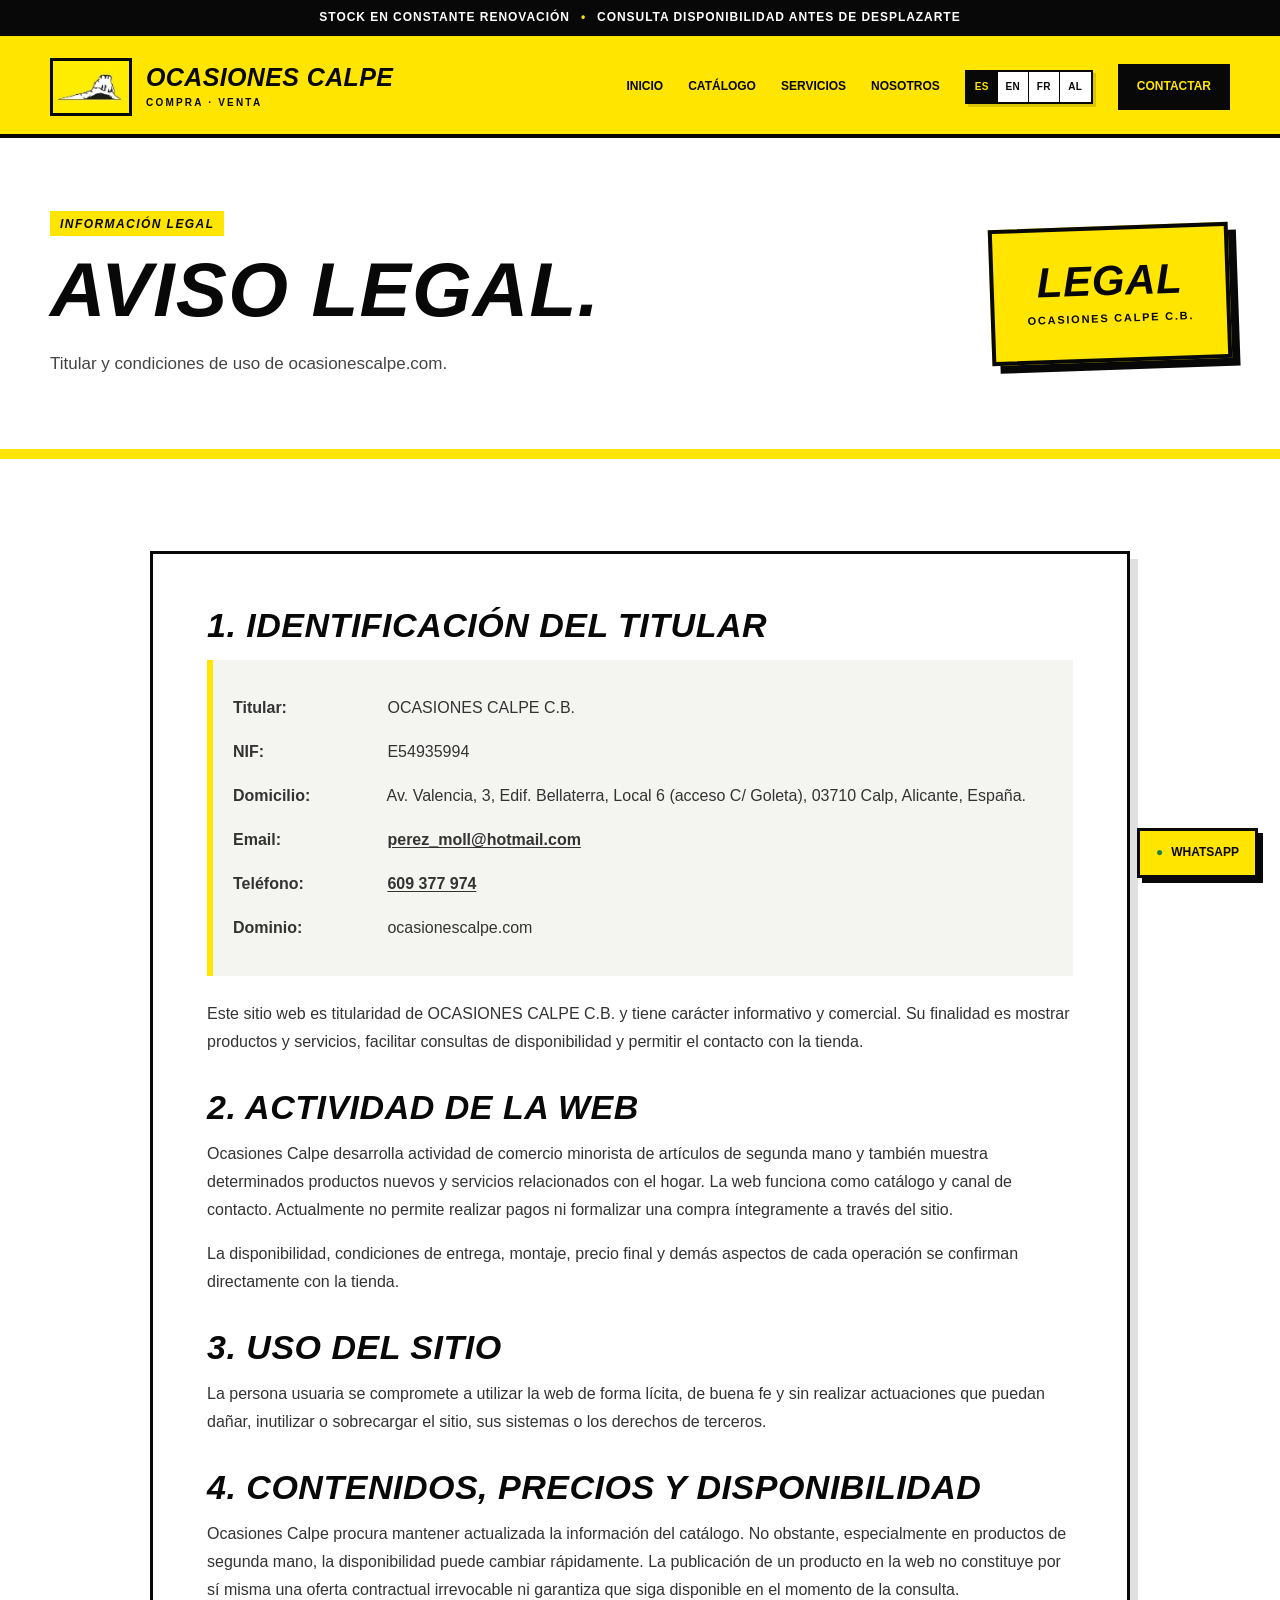
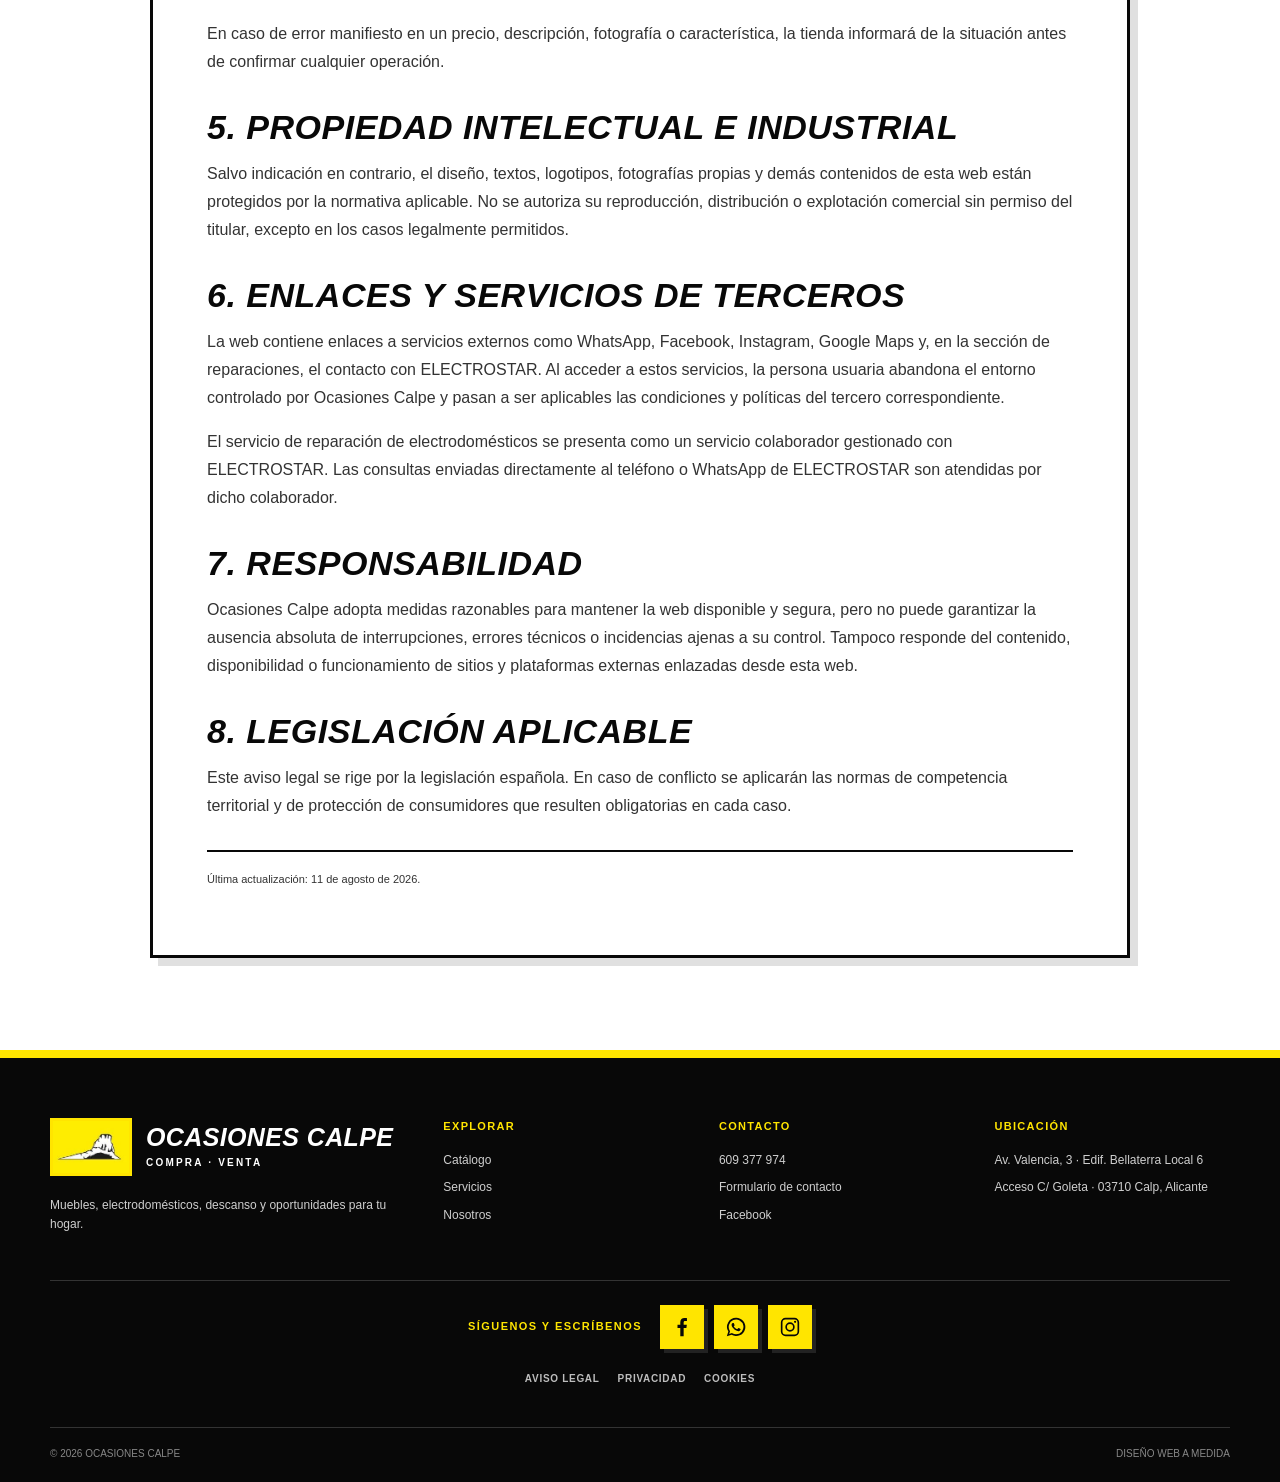
==== aviso-legal.html @ d171414e "Add files via upload" ====
<!DOCTYPE html>
<html lang="es">
<head>
<meta charset="utf-8"/>
<meta content="width=device-width, initial-scale=1.0" name="viewport"/>
<meta name="description" content="Titular y condiciones de uso de ocasionescalpe.com."/>
<meta content="#ffe500" name="theme-color"/>
<title>Aviso legal | Ocasiones Calpe</title>
<link href="styles.css" rel="stylesheet"/>
<link href="assets/favicon.svg" rel="icon" type="image/svg+xml"/>
</head>
<body data-page="aviso_legal" data-legal-page="aviso_legal">
<div class="announcement">
<div class="container announcement__inner">
<span>Stock en constante renovación</span>
<span class="announcement__dot">•</span>
<span>Consulta disponibilidad antes de desplazarte</span>
</div>
</div>
<header class="site-header">
<div class="container nav-wrap">
<a aria-label="Ir al inicio de Ocasiones Calpe" class="brand" href="index.html">
<img alt="Logo de Ocasiones Calpe" class="brand__logo" src="assets/logo-ocasiones-calpe.jpg"/>
<span class="brand__text"><strong>OCASIONES CALPE</strong><small>COMPRA · VENTA</small></span>
</a>
<button aria-controls="main-menu" aria-expanded="false" aria-label="Abrir menú" class="nav-toggle"><span></span><span></span><span></span></button>
<nav aria-label="Navegación principal" class="main-nav" id="main-menu"><a href="index.html">Inicio</a><a href="catalogo.html">Catálogo</a><a href="montaje.html">Servicios</a><a href="tienda.html">Nosotros</a><div aria-label="Idioma / Language" class="language-switcher" role="group">
<button aria-label="Español" aria-pressed="true" class="language-btn active" data-language="es" type="button">ES</button>
<button aria-label="English" aria-pressed="false" class="language-btn" data-language="en" type="button">EN</button>
<button aria-label="Français" aria-pressed="false" class="language-btn" data-language="fr" type="button">FR</button>
<button aria-label="Deutsch" aria-pressed="false" class="language-btn" data-language="de" type="button">AL</button>
</div><a class="nav-cta" href="contacto.html">Contactar</a></nav>
</div>
</header>

<main>
<section class="page-hero legal-hero">
<div class="container page-hero__grid">
<div><span class="eyebrow">Información legal</span><h1>Aviso legal.</h1><p>Titular y condiciones de uso de ocasionescalpe.com.</p></div>
<div class="page-hero__stamp"><strong>LEGAL</strong><span>OCASIONES CALPE C.B.</span></div>
</div>
</section>
<section class="section">
<div class="container legal-layout">
<article id="legal-content" class="legal-document"></article>
</div>
</section>
</main>
<footer class="site-footer">
<div class="container footer-grid">
<div>
<a class="brand brand--footer" href="index.html">
<img alt="Logo de Ocasiones Calpe" class="brand__logo" src="assets/logo-ocasiones-calpe.jpg"/>
<span class="brand__text"><strong>OCASIONES CALPE</strong><small>COMPRA · VENTA</small></span>
</a>
<p>Muebles, electrodomésticos, descanso y oportunidades para tu hogar.</p>
</div>
<div><strong>Explorar</strong><a href="catalogo.html">Catálogo</a><a href="montaje.html">Servicios</a><a href="tienda.html">Nosotros</a></div>
<div><strong>Contacto</strong><a href="tel:+34609377974">609 377 974</a><a href="contacto.html">Formulario de contacto</a><a href="https://www.facebook.com/ocasionescalpe/?locale=es_ES" rel="noopener noreferrer" target="_blank">Facebook</a></div>
<div><strong>Ubicación</strong><span>Av. Valencia, 3 · Edif. Bellaterra Local 6</span><span>Acceso C/ Goleta · 03710 Calp, Alicante</span></div>
</div>
<div aria-label="Redes sociales de Ocasiones Calpe" class="container footer-social">
<span class="footer-social__label">Síguenos y escríbenos</span>
<div class="footer-social__links">
<a aria-label="Ocasiones Calpe en Facebook" class="social-link" href="https://www.facebook.com/ocasionescalpe/?locale=es_ES" rel="noopener noreferrer" target="_blank" title="Facebook">
<svg aria-hidden="true" viewbox="0 0 24 24"><path d="M13.8 22v-9h3l.45-3.5H13.8V7.26c0-1.01.28-1.7 1.73-1.7H17.4V2.43c-.32-.04-1.43-.13-2.72-.13-2.69 0-4.53 1.64-4.53 4.65V9.5H7.1V13h3.05v9h3.65Z"></path></svg>
</a>
<a aria-label="Contactar con Ocasiones Calpe por WhatsApp" class="social-link" href="https://wa.me/34609377974?text=Hola%2C%20vengo%20desde%20la%20web%20de%20Ocasiones%20Calpe." rel="noopener noreferrer" target="_blank" title="WhatsApp">
<svg aria-hidden="true" viewbox="0 0 24 24"><path d="M12.04 2a9.84 9.84 0 0 0-8.4 14.96L2 22l5.19-1.62A9.9 9.9 0 1 0 12.04 2Zm0 17.99a8.06 8.06 0 0 1-4.11-1.13l-.3-.18-3.08.96.99-3-.2-.31a8.04 8.04 0 1 1 6.7 3.66Zm4.42-6.03c-.24-.12-1.43-.7-1.65-.78-.22-.08-.38-.12-.54.12-.16.24-.62.78-.76.94-.14.16-.28.18-.52.06-.24-.12-1.01-.37-1.93-1.19-.71-.64-1.19-1.42-1.33-1.66-.14-.24-.02-.37.1-.49.11-.11.24-.28.36-.42.12-.14.16-.24.24-.4.08-.16.04-.3-.02-.42-.06-.12-.54-1.3-.74-1.78-.19-.47-.39-.4-.54-.41h-.46c-.16 0-.42.06-.64.3-.22.24-.84.82-.84 2s.86 2.32.98 2.48c.12.16 1.7 2.59 4.12 3.63.58.25 1.03.4 1.38.51.58.18 1.1.16 1.52.1.46-.07 1.43-.59 1.63-1.15.2-.56.2-1.04.14-1.14-.06-.1-.22-.16-.46-.28Z"></path></svg>
</a>
<a aria-label="Ocasiones Calpe en Instagram" class="social-link" href="https://www.instagram.com/ocasionescalpe/" rel="noopener noreferrer" target="_blank" title="Instagram">
<svg aria-hidden="true" viewbox="0 0 24 24"><path d="M7.2 2h9.6A5.2 5.2 0 0 1 22 7.2v9.6a5.2 5.2 0 0 1-5.2 5.2H7.2A5.2 5.2 0 0 1 2 16.8V7.2A5.2 5.2 0 0 1 7.2 2Zm-.18 1.8A3.22 3.22 0 0 0 3.8 7.02v9.96a3.22 3.22 0 0 0 3.22 3.22h9.96a3.22 3.22 0 0 0 3.22-3.22V7.02a3.22 3.22 0 0 0-3.22-3.22H7.02Zm10.53 1.35a1.2 1.2 0 1 1 0 2.4 1.2 1.2 0 0 1 0-2.4ZM12 6.87A5.13 5.13 0 1 1 6.87 12 5.13 5.13 0 0 1 12 6.87Zm0 1.8A3.33 3.33 0 1 0 15.33 12 3.33 3.33 0 0 0 12 8.67Z"></path></svg>
</a>
</div>
</div>
<div class="container footer-legal" aria-label="Información legal">
<a href="aviso-legal.html">Aviso legal</a>
<a href="privacidad.html">Privacidad</a>
<a href="cookies.html">Cookies</a>
</div>
<div class="container footer-bottom"><span>© <span id="year"></span> Ocasiones Calpe</span><span>Diseño web a medida</span></div>
</footer>

<a aria-label="Contactar por WhatsApp" class="whatsapp-float js-whatsapp" data-message="Hola, he visto la web de Ocasiones Calpe y me gustaría hacer una consulta." href="#"><span>WhatsApp</span></a>
<script src="i18n.js"></script>
<script src="legal.js"></script>
<script src="products.js"></script>
<script src="script.js"></script>
</body>
</html>
---- styles.css ----
:root {
  --yellow: #ffe500;
  --black: #080808;
  --white: #ffffff;
  --offwhite: #f4f4f1;
  --gray: #5e5e5e;
  --line: #d1d1cc;
  --green: #237a45;
  --amber: #8c6500;
  --container: 1180px;
  --shadow: 8px 8px 0 rgba(0,0,0,.16);
}
* { box-sizing: border-box; }
html { scroll-behavior: smooth; }
body { margin: 0; background: var(--white); color: var(--black); font-family: Arial, Helvetica, sans-serif; line-height: 1.6; -webkit-font-smoothing: antialiased; }
img { max-width: 100%; display: block; }
a { color: inherit; text-decoration: none; }
button, input, select, textarea { font: inherit; }
button { cursor: pointer; }
.container { width: min(calc(100% - 40px), var(--container)); margin-inline: auto; }

.announcement { background: var(--black); color: var(--white); border-bottom: 4px solid var(--yellow); font-size: 12px; font-weight: 800; text-transform: uppercase; letter-spacing: .08em; }
.announcement__inner { min-height: 36px; display: flex; justify-content: center; align-items: center; gap: 11px; text-align: center; }
.announcement__dot { color: var(--yellow); }

.site-header { position: sticky; top: 0; z-index: 80; background: var(--yellow); border-bottom: 4px solid var(--black); }
.nav-wrap { min-height: 94px; display: flex; align-items: center; justify-content: space-between; }
.brand { display: inline-flex; align-items: center; gap: 14px; }
.brand__logo { width: 82px; height: 58px; object-fit: cover; object-position: center; border: 3px solid var(--black); background: var(--yellow); }
.brand__text { display: grid; line-height: 1; }
.brand__text strong, h1, h2, .page-hero__stamp strong { font-family: Impact, "Arial Black", "Arial Narrow", sans-serif; font-style: italic; text-transform: uppercase; letter-spacing: .015em; }
.brand__text strong { font-size: 25px; line-height: .95; }
.brand__text small { margin-top: 8px; font-size: 10px; letter-spacing: .22em; font-weight: 900; }
.main-nav { display: flex; align-items: center; gap: 25px; font-size: 12px; font-weight: 900; text-transform: uppercase; }
.main-nav a { position: relative; padding: 9px 0; }
.main-nav a:not(.nav-cta)::after { content: ""; position: absolute; left: 0; right: 100%; bottom: 4px; height: 3px; background: var(--black); transition: right .2s ease; }
.main-nav a:hover::after, .main-nav a.active::after { right: 0; }
.nav-cta { padding: 11px 17px !important; border: 2px solid var(--black); background: var(--black); color: var(--yellow); }
.nav-cta:hover, .nav-cta.active { background: var(--white); color: var(--black); }
.nav-toggle { display: none; width: 44px; height: 44px; padding: 9px; border: 0; background: transparent; }
.nav-toggle span { display: block; height: 3px; margin: 5px 0; background: var(--black); }

.hero { position: relative; overflow: hidden; padding: 76px 0 82px; border-bottom: 10px solid var(--yellow); }
.hero::before { content: ""; position: absolute; width: 42%; height: 100%; right: 0; top: 0; background: var(--yellow); }
.hero__grid { position: relative; display: grid; grid-template-columns: 1.03fr .97fr; gap: 58px; align-items: center; }
.eyebrow { display: inline-block; margin-bottom: 16px; padding: 7px 10px 6px; background: var(--yellow); color: var(--black); font-family: Impact, "Arial Black", sans-serif; font-style: italic; font-size: 12px; font-weight: 900; text-transform: uppercase; letter-spacing: .12em; line-height: 1; }
.eyebrow--light { background: var(--yellow); color: var(--black); }
h1 { margin: 0; font-size: clamp(48px, 5.8vw, 78px); line-height: .98; }
h2 { margin: 0; font-size: clamp(36px, 4vw, 55px); line-height: 1.02; }
.hero__content > p { max-width: 650px; margin: 26px 0 29px; font-size: 17px; color: #333; }
.hero__actions { display: flex; flex-wrap: wrap; gap: 13px; }
.btn { display: inline-flex; justify-content: center; align-items: center; min-height: 50px; padding: 0 22px; border: 2px solid transparent; border-radius: 0; font-size: 13px; font-weight: 900; text-transform: uppercase; letter-spacing: .04em; transition: transform .2s, box-shadow .2s, background .2s; }
.btn:hover { transform: translateY(-2px); }
.btn--primary { background: var(--yellow); color: var(--black); border-color: var(--black); box-shadow: 5px 5px 0 var(--black); }
.btn--primary:hover { background: var(--white); box-shadow: 2px 2px 0 var(--black); }
.btn--ghost { background: var(--white); color: var(--black); border-color: var(--black); }
.btn--dark { background: var(--black); color: var(--yellow); border-color: var(--black); }
.btn--light { background: var(--yellow); color: var(--black); border-color: var(--yellow); }
.btn--outline-light { background: transparent; color: var(--white); border-color: var(--white); }
.btn--full { width: 100%; }
.hero__trust { margin-top: 38px; display: grid; grid-template-columns: repeat(3,1fr); gap: 14px; }
.hero__trust div { padding-top: 14px; border-top: 3px solid var(--black); }
.hero__trust strong, .hero__trust span { display: block; }
.hero__trust strong { font-size: 12px; text-transform: uppercase; }
.hero__trust span { margin-top: 4px; color: var(--gray); font-size: 11px; line-height: 1.45; }
.hero__visual { position: relative; padding: 8px; border: 4px solid var(--black); background: var(--white); box-shadow: 10px 10px 0 var(--black); }
.hero__visual::before { content: ""; position: absolute; inset: -20px -20px 40% 35%; background: var(--yellow); z-index: -1; }
.hero__visual img { width: 100%; aspect-ratio: 1.35/1; object-fit: cover; }
.floating-card { position: absolute; display: flex; align-items: center; gap: 11px; min-width: 235px; padding: 13px 15px; border: 3px solid var(--black); background: var(--white); box-shadow: 5px 5px 0 var(--black); }
.floating-card--top { right: -26px; top: 52px; }
.floating-card--bottom { left: -32px; bottom: 45px; }
.floating-card__icon { width: 36px; height: 36px; display: grid; place-items: center; background: var(--yellow); font-weight: 900; }
.floating-card strong, .floating-card small { display: block; }
.floating-card strong { font-size: 12px; text-transform: uppercase; }
.floating-card small { color: var(--gray); font-size: 10px; }

.benefits { background: var(--black); color: var(--white); border-bottom: 7px solid var(--yellow); }
.benefits__grid { display: grid; grid-template-columns: repeat(3,1fr); }
.benefits article { display: grid; grid-template-columns: auto 1fr; gap: 18px; padding: 28px 35px; border-right: 1px solid #444; }
.benefits article:first-child { padding-left: 0; }
.benefits article:last-child { border-right: 0; }
.benefits article > span { color: var(--yellow); font-size: 12px; font-weight: 900; }
.benefits h3 { margin: 0; font-size: 15px; text-transform: uppercase; }
.benefits p { margin: 5px 0 0; color: #ddd; font-size: 12px; line-height: 1.5; }

.section { padding: 92px 0; }
.section--soft { background: var(--offwhite); }
.section--black { background: var(--black); color: var(--white); border-top: 8px solid var(--yellow); border-bottom: 8px solid var(--yellow); }
.section-heading { display: flex; align-items: end; justify-content: space-between; gap: 40px; margin-bottom: 40px; }
.section-heading p { max-width: 440px; margin: 0 0 4px; color: var(--gray); }
.section-heading--light h2 { color: var(--white); }
.text-link { font-size: 13px; font-weight: 900; text-transform: uppercase; border-bottom: 3px solid var(--yellow); }

.category-grid { display: grid; grid-template-columns: repeat(2,1fr); gap: 16px; }
.category-card { display: grid; grid-template-columns: 105px 1fr auto; align-items: center; gap: 20px; padding: 15px 24px 15px 15px; border: 3px solid var(--black); background: var(--white); box-shadow: 5px 5px 0 var(--yellow); transition: transform .2s, box-shadow .2s; }
.category-card:hover { transform: translateY(-4px); box-shadow: 9px 9px 0 var(--yellow); }
.category-card img { width: 105px; height: 85px; object-fit: cover; background: var(--yellow); }
.category-card span, .category-card small { display: block; }
.category-card span { font-size: 17px; font-weight: 900; text-transform: uppercase; }
.category-card small { margin-top: 4px; color: var(--gray); font-size: 12px; }
.category-card b { font-size: 24px; }

.catalog-toolbar { display: flex; justify-content: space-between; gap: 20px; margin-bottom: 28px; }
.search-box { min-width: 330px; display: flex; align-items: center; gap: 10px; height: 48px; padding: 0 15px; border: 2px solid var(--black); background: var(--white); }
.search-box span { font-size: 24px; line-height: 1; }
.search-box input { width: 100%; border: 0; outline: 0; background: transparent; }
.filter-row { display: flex; flex-wrap: wrap; justify-content: flex-end; gap: 8px; }
.filter-btn { height: 44px; padding: 0 15px; border: 2px solid var(--black); background: transparent; font-size: 12px; font-weight: 900; text-transform: uppercase; }
.filter-btn.active, .filter-btn:hover { background: var(--yellow); }
.catalog-grid { display: grid; grid-template-columns: repeat(3,1fr); gap: 22px; }
.product-card { overflow: hidden; display: flex; flex-direction: column; border: 2px solid var(--black); background: var(--white); box-shadow: 5px 5px 0 rgba(0,0,0,.16); transition: transform .2s, box-shadow .2s; }
.product-card:hover { transform: translateY(-4px); box-shadow: 8px 8px 0 var(--yellow); }
.product-card__image { position: relative; aspect-ratio: 1.25/1; overflow: hidden; background: #ecece8; border-bottom: 2px solid var(--black); }
.product-card__image img { width: 100%; height: 100%; object-fit: cover; }
.product-card__tag { position: absolute; left: 12px; top: 12px; padding: 5px 8px; border: 2px solid var(--black); background: var(--yellow); font-size: 10px; font-weight: 900; text-transform: uppercase; }
.product-card__body { flex: 1; display: flex; flex-direction: column; padding: 20px; }
.product-card__meta { display: flex; align-items: center; justify-content: space-between; gap: 8px; color: var(--gray); font-size: 10px; font-weight: 800; text-transform: uppercase; }
.product-card h3 { margin: 17px 0 8px; font-size: 19px; line-height: 1.15; text-transform: uppercase; }
.product-card__description { margin: 0; color: var(--gray); font-size: 13px; }
.product-card__footer { margin-top: auto; padding-top: 19px; display: flex; align-items: end; justify-content: space-between; gap: 12px; }
.product-card__price small, .product-card__price strong { display: block; }
.product-card__price small { color: var(--gray); font-size: 10px; text-transform: uppercase; }
.product-card__price strong { font-size: 18px; }
.product-card__button { display: inline-flex; align-items: center; min-height: 40px; padding: 0 14px; background: var(--black); color: var(--yellow); font-size: 11px; font-weight: 900; text-transform: uppercase; }
.status { display: inline-flex; align-items: center; min-height: 24px; padding: 0 7px; font-size: 9px; font-weight: 900; text-transform: uppercase; }
.status--included { background: var(--yellow); color: var(--black); }
.status--optional { background: #fff0b8; color: #6f4d00; }
.status--none { background: #e5e5e5; color: #444; }
.catalog-empty { padding: 45px; border: 3px dashed var(--black); text-align: center; }
.catalog-empty strong, .catalog-empty span { display: block; }
.catalog-note { margin-top: 35px; display: flex; align-items: center; justify-content: space-between; gap: 25px; padding: 24px; border: 3px solid var(--black); background: var(--yellow); }
.catalog-note strong, .catalog-note span { display: block; }
.catalog-note span { margin-top: 4px; font-size: 13px; }
.demo-note { margin: 18px 0 0; color: var(--gray); font-size: 11px; text-align: center; }

.split-feature__grid { display: grid; grid-template-columns: 1fr 1fr; gap: 72px; align-items: center; }
.split-feature__visual img { width: 100%; border: 4px solid var(--black); box-shadow: 9px 9px 0 var(--yellow); }
.split-feature__copy h2 { margin-bottom: 24px; }
.split-feature__copy p { margin: 0 0 27px; color: var(--gray); font-size: 16px; }
.store-teaser { display: grid; grid-template-columns: 1.15fr .85fr; gap: 70px; align-items: center; }
.store-teaser h2 { color: var(--white); }
.store-teaser p { max-width: 620px; color: #d4d4d4; }
.store-teaser__number { padding: 35px; border: 4px solid var(--yellow); text-align: center; }
.store-teaser__number strong, .store-teaser__number span { display: block; }
.store-teaser__number strong { color: var(--yellow); font-family: Impact, "Arial Black", sans-serif; font-size: clamp(64px,9vw,120px); line-height: .9; }
.store-teaser__number span { margin-top: 15px; font-size: 12px; letter-spacing: .2em; font-weight: 900; }

.page-hero { padding: 72px 0; background: var(--white); border-bottom: 10px solid var(--yellow); }
.page-hero--catalog { background: linear-gradient(90deg, var(--white) 0 72%, var(--yellow) 72%); }
.page-hero__grid { display: grid; grid-template-columns: 1fr auto; gap: 55px; align-items: center; }
.page-hero h1 { max-width: 850px; font-size: clamp(46px,6vw,78px); }
.page-hero p { max-width: 680px; margin: 23px 0 0; color: #444; font-size: 17px; }
.page-hero__stamp { min-width: 240px; padding: 30px 24px; border: 4px solid var(--black); background: var(--yellow); box-shadow: 8px 8px 0 var(--black); text-align: center; transform: rotate(-2deg); }
.page-hero__stamp strong, .page-hero__stamp span { display: block; }
.page-hero__stamp strong { font-size: 42px; line-height: 1; }
.page-hero__stamp span { margin-top: 8px; font-size: 11px; font-weight: 900; letter-spacing: .16em; }

.service-options { display: grid; grid-template-columns: repeat(3,1fr); gap: 20px; }
.service-option { padding: 30px; border: 3px solid var(--black); background: var(--white); box-shadow: 6px 6px 0 var(--yellow); }
.service-option h3 { margin: 20px 0 8px; text-transform: uppercase; }
.service-option p { margin: 0; color: var(--gray); font-size: 13px; }
.steps-grid { display: grid; grid-template-columns: repeat(3,1fr); gap: 20px; }
.step-card { padding: 28px; border-top: 6px solid var(--yellow); background: var(--black); color: var(--white); }
.step-card > span { color: var(--yellow); font-weight: 900; }
.step-card h3 { margin: 18px 0 8px; text-transform: uppercase; }
.step-card p { margin: 0; color: #d4d4d4; font-size: 13px; }
.cta-band { padding: 28px 0; background: var(--yellow); border-top: 4px solid var(--black); border-bottom: 4px solid var(--black); }
.cta-band .container { display: flex; align-items: center; justify-content: space-between; gap: 30px; }
.cta-band strong, .cta-band span { display: block; }
.cta-band strong { font-size: 20px; text-transform: uppercase; }

.store-story__grid { display: grid; grid-template-columns: 1.05fr .95fr; gap: 65px; align-items: center; }
.store-story__image { padding: 8px; border: 4px solid var(--black); box-shadow: 10px 10px 0 var(--yellow); }
.store-story__copy p { color: var(--gray); }
.values-grid { display: grid; grid-template-columns: repeat(4,1fr); gap: 16px; }
.value-card { padding: 25px; border: 2px solid #444; }
.value-card > span { color: var(--yellow); font-weight: 900; }
.value-card h3 { margin: 18px 0 8px; text-transform: uppercase; }
.value-card p { margin: 0; color: #ccc; font-size: 13px; }
.visit-grid { display: grid; grid-template-columns: 1fr .8fr; gap: 60px; align-items: center; }
.visit-grid p { color: var(--gray); }
.visit-card { padding: 32px; border: 4px solid var(--black); background: var(--yellow); box-shadow: 8px 8px 0 var(--black); }
.visit-card span, .visit-card strong { display: block; }
.visit-card span { font-size: 10px; font-weight: 900; text-transform: uppercase; letter-spacing: .12em; }
.visit-card strong { margin-top: 4px; font-size: 22px; }
.visit-card hr { margin: 24px 0; border: 0; border-top: 3px solid var(--black); }

.contact__grid { display: grid; grid-template-columns: .88fr 1.12fr; gap: 70px; align-items: start; }
.contact__info > p { color: var(--gray); }
.contact-cards { display: grid; gap: 10px; margin-top: 28px; }
.contact-cards a { padding: 18px; border: 2px solid var(--black); background: var(--white); transition: background .2s; }
.contact-cards a:hover { background: var(--yellow); }
.contact-cards span, .contact-cards strong { display: block; }
.contact-cards span { color: var(--gray); font-size: 10px; font-weight: 900; text-transform: uppercase; }
.contact-cards strong { margin-top: 4px; font-size: 15px; }
.contact-tip { margin-top: 18px; padding: 18px; border-left: 6px solid var(--yellow); background: var(--offwhite); }
.contact-tip p { margin: 5px 0 0; color: var(--gray); font-size: 12px; }
.contact-form { padding: 30px; border: 2px solid var(--black); background: var(--white); box-shadow: 8px 8px 0 var(--yellow); }
.form-row { display: grid; grid-template-columns: 1fr 1fr; gap: 14px; }
.contact-form label { display: grid; gap: 7px; margin-bottom: 14px; font-size: 11px; font-weight: 900; text-transform: uppercase; }
.contact-form input, .contact-form select, .contact-form textarea { width: 100%; padding: 13px; border: 2px solid var(--black); background: var(--white); outline: none; font-size: 14px; text-transform: none; }
.contact-form input:focus, .contact-form select:focus, .contact-form textarea:focus { box-shadow: 4px 4px 0 var(--yellow); }
.consent { display: flex !important; grid-template-columns: auto 1fr; align-items: flex-start; gap: 9px !important; text-transform: none !important; font-weight: 400 !important; }
.consent input { width: auto; margin-top: 3px; }
.form-help { display: block; margin-top: 13px; color: var(--gray); font-size: 10px; text-align: center; }

.breadcrumbs { display: flex; flex-wrap: wrap; gap: 8px; margin-bottom: 30px; color: var(--gray); font-size: 12px; font-weight: 800; text-transform: uppercase; }
.breadcrumbs a:hover { color: var(--black); }
.product-page-section { padding-top: 48px; }
.product-detail { display: grid; grid-template-columns: 1.05fr .95fr; gap: 60px; align-items: start; }
.product-detail__image { border: 4px solid var(--black); background: var(--offwhite); box-shadow: 10px 10px 0 var(--yellow); }
.product-detail__image img { width: 100%; aspect-ratio: 1.15/1; object-fit: cover; }
.product-detail__content h1 { font-size: clamp(42px,5vw,68px); }
.product-detail__content > p { color: var(--gray); font-size: 16px; }
.product-detail__meta { display: flex; flex-wrap: wrap; gap: 8px; margin: 20px 0; }
.product-detail__details { margin: 25px 0; border-top: 3px solid var(--black); }
.product-detail__details div { display: flex; justify-content: space-between; gap: 15px; padding: 12px 0; border-bottom: 1px solid var(--line); }
.product-detail__details span { color: var(--gray); font-size: 12px; }
.product-detail__details strong { font-size: 12px; text-align: right; }
.product-detail__price { margin-bottom: 20px; font-size: 34px; font-weight: 900; }
.product-not-found { padding: 50px; border: 4px solid var(--black); text-align: center; }
.product-not-found h1 { font-size: 44px; }

.site-footer { padding: 60px 0 20px; background: var(--black); color: var(--white); border-top: 8px solid var(--yellow); }
.footer-grid { display: grid; grid-template-columns: 1.5fr 1fr 1fr 1fr; gap: 40px; }
.brand--footer .brand__logo { border-color: var(--yellow); }
.brand--footer .brand__text strong, .brand--footer .brand__text small { color: var(--white); }
.footer-grid > div { display: flex; flex-direction: column; gap: 8px; }
.footer-grid > div > strong { margin-bottom: 8px; color: var(--yellow); font-size: 11px; text-transform: uppercase; letter-spacing: .12em; }
.footer-grid p, .footer-grid a, .footer-grid span { color: #cfcfcf; font-size: 12px; }
.footer-grid a:hover { color: var(--yellow); }

.footer-social { margin-top: 34px; padding-top: 24px; display: flex; align-items: center; justify-content: center; gap: 18px; border-top: 1px solid #333; }
.footer-social__label { color: var(--yellow); font-size: 11px; font-weight: 800; text-transform: uppercase; letter-spacing: .13em; }
.footer-social__links { display: flex; align-items: center; gap: 10px; }
.social-link { width: 44px; height: 44px; display: inline-flex; align-items: center; justify-content: center; background: var(--yellow); color: var(--black); border: 2px solid var(--yellow); box-shadow: 4px 4px 0 #222; transition: transform .18s ease, background .18s ease, color .18s ease, box-shadow .18s ease; }
.social-link svg { width: 22px; height: 22px; fill: currentColor; }
.social-link:hover, .social-link:focus-visible { background: var(--white); color: var(--black); transform: translate(-2px,-2px); box-shadow: 6px 6px 0 var(--yellow); outline: none; }
.social-link:active { transform: translate(1px,1px); box-shadow: 2px 2px 0 #222; }
.footer-bottom { margin-top: 40px; padding-top: 18px; display: flex; justify-content: space-between; border-top: 1px solid #333; color: #888; font-size: 10px; text-transform: uppercase; }
.whatsapp-float { position: fixed; right: 22px; bottom: 22px; z-index: 90; min-height: 50px; display: flex; align-items: center; padding: 0 16px; border: 3px solid var(--black); background: var(--yellow); color: var(--black); box-shadow: 5px 5px 0 var(--black); font-size: 12px; font-weight: 900; text-transform: uppercase; }
.whatsapp-float::before { content: "●"; margin-right: 8px; color: #18844c; }

.reveal { opacity: 0; transform: translateY(20px); transition: opacity .55s ease, transform .55s ease; }
.reveal--delay { transition-delay: .12s; }
.reveal.is-visible { opacity: 1; transform: none; }

@media (max-width: 1020px) {
  .main-nav { gap: 15px; }
  .hero__grid, .split-feature__grid, .store-story__grid, .product-detail { gap: 38px; }
  .catalog-grid { grid-template-columns: repeat(2,1fr); }
  .values-grid { grid-template-columns: repeat(2,1fr); }
  .footer-grid { grid-template-columns: 1.4fr 1fr 1fr; }
  .footer-grid > div:last-child { grid-column: 2/4; }
}
@media (max-width: 850px) {
  .announcement__inner { padding: 7px 0; flex-wrap: wrap; }
  .announcement__dot { display: none; }
  .nav-wrap { min-height: 82px; }
  .brand__logo { width: 66px; height: 48px; }
  .brand__text strong { font-size: 19px; }
  .nav-toggle { display: block; }
  .main-nav { position: absolute; left: 0; right: 0; top: 100%; display: none; align-items: stretch; flex-direction: column; gap: 0; padding: 12px 20px 20px; background: var(--yellow); border-bottom: 4px solid var(--black); }
  .main-nav.is-open { display: flex; }
  .main-nav a { padding: 13px 0; }
  .nav-cta { text-align: center; }
  .hero::before { width: 100%; height: 35%; top: auto; bottom: 0; }
  .hero__grid, .split-feature__grid, .store-story__grid, .store-teaser, .contact__grid, .visit-grid, .product-detail { grid-template-columns: 1fr; }
  .hero__visual { max-width: 680px; }
  .floating-card { position: static; margin-top: 10px; min-width: 0; }
  .benefits__grid { grid-template-columns: 1fr; }
  .benefits article { border-right: 0; border-bottom: 1px solid #444; padding-left: 0; }
  .benefits article:last-child { border-bottom: 0; }
  .category-grid { grid-template-columns: 1fr; }
  .section-heading { align-items: flex-start; flex-direction: column; gap: 15px; }
  .catalog-toolbar { align-items: stretch; flex-direction: column; }
  .search-box { min-width: 0; }
  .filter-row { justify-content: flex-start; }
  .page-hero--catalog { background: var(--white); }
  .page-hero__grid { grid-template-columns: 1fr; }
  .page-hero__stamp { width: min(100%,330px); }
  .service-options, .steps-grid { grid-template-columns: 1fr; }
  .cta-band .container { align-items: flex-start; flex-direction: column; }
  .footer-grid { grid-template-columns: 1fr 1fr; }
  .footer-grid > div:last-child { grid-column: auto; }
}
@media (max-width: 580px) {
  .container { width: min(calc(100% - 28px), var(--container)); }
  .section { padding: 68px 0; }
  .hero { padding: 58px 0 66px; }
  h1 { font-size: 45px; }
  h2 { font-size: 36px; }
  .hero__content > p, .page-hero p { font-size: 15px; }
  .hero__trust { grid-template-columns: 1fr; }
  .hero__trust div { display: grid; grid-template-columns: 105px 1fr; gap: 10px; }
  .category-card { grid-template-columns: 78px 1fr auto; gap: 13px; padding-right: 13px; }
  .category-card img { width: 78px; height: 70px; }
  .catalog-grid { grid-template-columns: 1fr; }
  .catalog-note { align-items: stretch; flex-direction: column; }
  .values-grid { grid-template-columns: 1fr; }
  .form-row { grid-template-columns: 1fr; gap: 0; }
  .contact-form { padding: 22px 17px; }
  .footer-grid { grid-template-columns: 1fr; }
  .footer-bottom { flex-direction: column; gap: 5px; }
  .whatsapp-float { width: 52px; padding: 0; justify-content: center; }
  .whatsapp-float span { display: none; }
  .whatsapp-float::before { margin: 0; }
  .product-detail__content h1 { font-size: 43px; }
}
@media (prefers-reduced-motion: reduce) {
  html { scroll-behavior: auto; }
  *, *::before, *::after { animation-duration: .01ms !important; transition-duration: .01ms !important; }
  .reveal { opacity: 1; transform: none; }
}

/* Catálogo: productos nuevos + segunda mano */
.catalog-type-switch { display: grid; grid-template-columns: repeat(3,1fr); gap: 12px; margin-bottom: 22px; }
.type-filter-btn { min-height: 78px; padding: 14px 16px; border: 3px solid var(--black); background: var(--white); color: var(--black); text-align: left; box-shadow: 4px 4px 0 rgba(0,0,0,.12); transition: transform .2s, box-shadow .2s, background .2s; }
.type-filter-btn:hover { transform: translateY(-2px); box-shadow: 6px 6px 0 var(--black); }
.type-filter-btn.active { background: var(--yellow); box-shadow: 6px 6px 0 var(--black); }
.type-filter-btn strong, .type-filter-btn span { display: block; }
.type-filter-btn strong { font-family: Impact, "Arial Black", "Arial Narrow", sans-serif; font-style: italic; font-size: 17px; line-height: 1.05; text-transform: uppercase; letter-spacing: .02em; }
.type-filter-btn span { margin-top: 6px; color: var(--gray); font-size: 10px; font-weight: 800; text-transform: uppercase; letter-spacing: .05em; }
.type-filter-btn.active span { color: #272727; }

.catalog-legend { display: flex; flex-wrap: wrap; gap: 10px 25px; margin: -8px 0 28px; padding: 13px 15px; border-left: 5px solid var(--black); background: var(--white); color: var(--gray); font-size: 11px; }
.catalog-legend span { display: inline-flex; align-items: center; gap: 6px; }
.catalog-legend strong { color: var(--black); text-transform: uppercase; }
.legend-mark { width: 10px; height: 10px; display: inline-block; border: 2px solid var(--black); }
.legend-mark--new { background: var(--yellow); }
.legend-mark--used { background: var(--black); }

.product-card__badges { position: absolute; inset: 12px 12px auto 12px; z-index: 2; display: flex; align-items: flex-start; justify-content: space-between; gap: 8px; pointer-events: none; }
.product-card__badges .product-card__tag { position: static; }
.product-type { display: inline-flex; align-items: center; min-height: 26px; padding: 0 8px; border: 2px solid var(--black); font-size: 9px; font-weight: 900; line-height: 1; text-transform: uppercase; letter-spacing: .03em; }
.product-type--new { background: var(--yellow); color: var(--black); }
.product-type--used { background: var(--black); color: var(--white); }

.product-card__availability { margin-top: 17px; padding: 11px 12px; border: 2px solid var(--black); }
.product-card__availability strong, .product-card__availability span { display: block; }
.product-card__availability strong { font-size: 11px; text-transform: uppercase; }
.product-card__availability span { margin-top: 2px; font-size: 10px; }
.availability--stock { background: #f7f7f3; border-left: 7px solid var(--green); }
.availability--low { background: #fff7d6; border-left: 7px solid var(--yellow); }
.availability--order { background: #eeeeea; border-left: 7px solid var(--black); }
.availability--used { background: var(--black); color: var(--white); border-color: var(--black); border-left: 7px solid var(--yellow); }
.availability--used span { color: #d8d8d8; }

.product-detail__image { position: relative; }
.product-detail__type { position: absolute; left: 18px; bottom: 18px; min-height: 32px; padding: 0 11px; box-shadow: 4px 4px 0 rgba(0,0,0,.22); }
.product-detail__labels { display: flex; flex-wrap: wrap; align-items: center; gap: 10px; }
.product-detail__labels .eyebrow { margin-bottom: 0; }
.product-reference { display: inline-block; padding: 5px 8px; border-bottom: 3px solid var(--black); color: var(--gray); font-size: 10px; font-weight: 900; text-transform: uppercase; letter-spacing: .08em; }
.product-detail__labels + h1 { margin-top: 15px; }

.product-availability-panel { display: grid; grid-template-columns: 74px 1fr; gap: 16px; align-items: center; margin: 25px 0; padding: 18px; border: 3px solid var(--black); }
.product-availability-panel__count { width: 74px; height: 74px; display: grid; place-items: center; border: 3px solid var(--black); background: var(--white); }
.stock-number, .stock-unique { font-family: Impact, "Arial Black", sans-serif; font-style: italic; font-size: 34px; line-height: 1; }
.stock-unique::after { content: "×"; margin-left: 2px; font-size: 16px; }
.product-availability-panel small, .product-availability-panel strong, .product-availability-panel span { display: block; }
.product-availability-panel small { margin-bottom: 3px; font-size: 9px; font-weight: 900; text-transform: uppercase; letter-spacing: .12em; }
.product-availability-panel strong { font-family: Impact, "Arial Black", "Arial Narrow", sans-serif; font-style: italic; font-size: 21px; line-height: 1.05; text-transform: uppercase; }
.product-availability-panel span { margin-top: 6px; font-size: 11px; line-height: 1.45; }
.product-availability-panel.availability--stock { background: #f7f7f3; }
.product-availability-panel.availability--low { background: var(--yellow); }
.product-availability-panel.availability--order { background: #ecece8; }
.product-availability-panel.availability--used { background: var(--black); color: var(--white); border-color: var(--black); border-left: 7px solid var(--yellow); }
.product-availability-panel.availability--used .product-availability-panel__count { background: var(--yellow); color: var(--black); }
.product-detail__notice { margin: -4px 0 22px; padding: 10px 12px; border-left: 5px solid var(--yellow); background: var(--offwhite); color: var(--gray); font-size: 10px; }

@media (max-width: 850px) {
  .catalog-type-switch { grid-template-columns: 1fr; }
  .type-filter-btn { min-height: 66px; }
  .catalog-legend { margin-top: 0; }
}

@media (max-width: 580px) {
  .product-card__badges { inset: 9px 9px auto 9px; }
  .product-type { font-size: 8px; }
  .product-availability-panel { grid-template-columns: 58px 1fr; gap: 12px; padding: 14px; }
  .product-availability-panel__count { width: 58px; height: 58px; }
  .stock-number, .stock-unique { font-size: 28px; }
}

@media (max-width: 560px) {
  .footer-social { flex-direction: column; gap: 12px; text-align: center; }
  .social-link { width: 42px; height: 42px; }
}

/* Selector de idioma */
.language-switcher { display: inline-flex; align-items: center; gap: 0; border: 2px solid var(--black); background: var(--white); box-shadow: 3px 3px 0 rgba(0,0,0,.14); }
.language-btn { min-width: 31px; height: 30px; padding: 0 7px; border: 0; border-right: 1px solid var(--black); background: var(--white); color: var(--black); font-size: 10px; font-weight: 900; line-height: 1; letter-spacing: .04em; transition: background .16s ease, color .16s ease; }
.language-btn:last-child { border-right: 0; }
.language-btn:hover, .language-btn:focus-visible { background: var(--yellow); outline: none; }
.language-btn.active { background: var(--black); color: var(--yellow); }

@media (max-width: 1020px) {
  .language-btn { min-width: 28px; padding-inline: 5px; }
}
@media (max-width: 850px) {
  .main-nav .language-switcher { align-self: flex-start; margin: 10px 0 12px; }
  .language-btn { min-width: 38px; height: 34px; }
}

/* Galería de fotografías en la ficha de producto */
.product-detail__gallery {
  min-width: 0;
}

.product-gallery__count {
  position: absolute;
  right: 16px;
  top: 16px;
  min-height: 30px;
  display: inline-flex;
  align-items: center;
  padding: 0 10px;
  border: 2px solid var(--black);
  background: var(--yellow);
  color: var(--black);
  box-shadow: 3px 3px 0 rgba(0,0,0,.24);
  font-size: 10px;
  font-weight: 900;
  letter-spacing: .06em;
}

.product-gallery__thumbs {
  display: grid;
  grid-template-columns: repeat(auto-fill, minmax(82px, 1fr));
  gap: 10px;
  margin-top: 16px;
}

.product-gallery__thumb {
  min-width: 0;
  padding: 4px;
  border: 3px solid var(--black);
  background: var(--white);
  box-shadow: 3px 3px 0 rgba(0,0,0,.12);
  transition: transform .15s ease, background-color .15s ease;
}

.product-gallery__thumb:hover {
  transform: translateY(-2px);
}

.product-gallery__thumb.active {
  background: var(--yellow);
  box-shadow: 4px 4px 0 var(--black);
}

.product-gallery__thumb img {
  width: 100%;
  aspect-ratio: 1.2 / 1;
  display: block;
  object-fit: cover;
}

@media (max-width: 620px) {
  .product-gallery__thumbs {
    display: flex;
    gap: 9px;
    overflow-x: auto;
    padding: 2px 3px 7px;
    scrollbar-width: thin;
  }

  .product-gallery__thumb {
    flex: 0 0 84px;
  }

  .product-gallery__count {
    right: 12px;
    top: 12px;
  }
}

/* Servicios: montaje + reparaciones */
.home-services-visual {
  min-height: 360px;
  padding: 34px;
  display: flex;
  flex-direction: column;
  justify-content: flex-end;
  gap: 10px;
  border: 4px solid var(--black);
  background:
    linear-gradient(145deg, transparent 0 49%, rgba(0,0,0,.08) 49% 51%, transparent 51%),
    var(--yellow);
  box-shadow: var(--shadow);
  overflow: hidden;
}
.home-services-visual span {
  width: fit-content;
  padding: 7px 11px;
  border: 2px solid var(--black);
  background: var(--white);
  font-size: 11px;
  font-weight: 900;
  letter-spacing: .1em;
  text-transform: uppercase;
}
.home-services-visual strong {
  margin-top: 8px;
  font-family: Impact, "Arial Black", "Arial Narrow", sans-serif;
  font-style: italic;
  font-size: clamp(54px, 8vw, 92px);
  line-height: .82;
  text-transform: uppercase;
  letter-spacing: .01em;
}

.services-page-hero .page-hero__stamp {
  background: var(--white);
}

.services-minimal {
  background: var(--offwhite);
}
.services-minimal__grid {
  display: grid;
  grid-template-columns: 1fr 1fr;
  gap: 22px;
  align-items: stretch;
}
.minimal-service-card {
  min-width: 0;
  padding: clamp(26px, 4vw, 46px);
  border: 3px solid var(--black);
  background: var(--white);
  box-shadow: 7px 7px 0 rgba(0,0,0,.12);
}
.minimal-service-card--repair {
  background: var(--yellow);
}
.minimal-service-card__head h2 {
  margin: 9px 0 13px;
  font-size: clamp(32px, 4vw, 50px);
  line-height: .92;
}
.minimal-service-card__head p {
  max-width: 640px;
  margin: 0 0 24px;
  color: var(--gray);
}
.minimal-service-card--repair .minimal-service-card__head p {
  color: var(--black);
}

.service-mini-list {
  display: grid;
  margin: 25px 0 28px;
  border-top: 2px solid var(--black);
}
.service-mini-list > div {
  min-height: 60px;
  display: grid;
  grid-template-columns: 125px 1fr;
  align-items: center;
  gap: 14px;
  border-bottom: 2px solid var(--black);
}
.service-mini-list p {
  margin: 0;
  font-size: 13px;
  font-weight: 700;
}

.electrostar-mark {
  margin: 20px 0 20px;
  padding: 18px 0;
  border-top: 3px solid var(--black);
  border-bottom: 3px solid var(--black);
}
.electrostar-mark strong,
.electrostar-mark span {
  display: block;
}
.electrostar-mark strong {
  font-family: Impact, "Arial Black", "Arial Narrow", sans-serif;
  font-style: italic;
  font-size: clamp(44px, 6vw, 68px);
  line-height: .9;
  letter-spacing: .02em;
}
.electrostar-mark span {
  margin-top: 8px;
  font-size: 11px;
  font-weight: 900;
  letter-spacing: .11em;
  text-transform: uppercase;
}

.repair-contact {
  margin: 25px 0 20px;
}
.repair-contact span,
.repair-contact a {
  display: block;
}
.repair-contact span {
  margin-bottom: 4px;
  font-size: 10px;
  font-weight: 900;
  letter-spacing: .09em;
  text-transform: uppercase;
}
.repair-contact a {
  width: fit-content;
  font-family: Impact, "Arial Black", "Arial Narrow", sans-serif;
  font-style: italic;
  font-size: clamp(35px, 5vw, 54px);
  line-height: 1;
  border-bottom: 4px solid var(--black);
}

.service-actions {
  display: flex;
  flex-wrap: wrap;
  gap: 10px;
  align-items: center;
}
.service-partner-note {
  display: block;
  margin-top: 18px;
  font-size: 10px;
  font-weight: 800;
}

.service-quick-contact {
  padding: 42px 0;
  background: var(--black);
  color: var(--white);
  border-top: 4px solid var(--yellow);
  border-bottom: 4px solid var(--yellow);
}
.service-quick-contact__inner {
  display: flex;
  justify-content: space-between;
  align-items: center;
  gap: 28px;
}
.service-quick-contact h2 {
  margin: 6px 0 5px;
  font-size: clamp(31px, 4vw, 49px);
  line-height: .9;
}
.service-quick-contact p {
  margin: 0;
  color: #d8d8d8;
}
.btn--outline-light {
  border-color: var(--white);
  background: transparent;
  color: var(--white);
}
.btn--outline-light:hover {
  background: var(--white);
  color: var(--black);
}

@media (max-width: 860px) {
  .services-minimal__grid {
    grid-template-columns: 1fr;
  }
  .service-quick-contact__inner {
    align-items: flex-start;
    flex-direction: column;
  }
}

@media (max-width: 560px) {
  .home-services-visual {
    min-height: 280px;
    padding: 24px;
  }
  .minimal-service-card {
    padding: 24px 20px;
  }
  .service-mini-list > div {
    grid-template-columns: 105px 1fr;
  }
  .service-actions {
    align-items: stretch;
    flex-direction: column;
  }
  .service-actions .btn {
    width: 100%;
  }
}

/* Legal */
.footer-legal {
  margin-top: 22px;
  display: flex;
  justify-content: center;
  flex-wrap: wrap;
  gap: 8px 18px;
  font-size: 10px;
  font-weight: 800;
  text-transform: uppercase;
  letter-spacing: .07em;
}
.footer-legal a { color: #bdbdbd; }
.footer-legal a:hover { color: var(--yellow); }
.consent a {
  color: var(--black);
  font-weight: 900;
  text-decoration: underline;
  text-underline-offset: 2px;
}
.legal-hero .page-hero__stamp { background: var(--yellow); }
.legal-layout {
  display: grid;
  grid-template-columns: minmax(0, 1fr);
  gap: 24px;
}
.legal-document {
  max-width: 980px;
  margin: 0 auto;
  padding: clamp(26px, 5vw, 54px);
  border: 3px solid var(--black);
  background: var(--white);
  box-shadow: 8px 8px 0 rgba(0,0,0,.12);
}
.legal-document h2 {
  margin: 34px 0 12px;
  font-size: clamp(24px, 3vw, 34px);
  line-height: 1;
}
.legal-document h2:first-child { margin-top: 0; }
.legal-document h3 {
  margin: 22px 0 8px;
  font-size: 19px;
}
.legal-document p,
.legal-document li {
  color: #333;
  line-height: 1.75;
}
.legal-document ul {
  padding-left: 22px;
}
.legal-document a {
  font-weight: 800;
  text-decoration: underline;
  text-underline-offset: 2px;
}
.legal-info-card {
  margin: 18px 0 24px;
  padding: 18px 20px;
  border-left: 6px solid var(--yellow);
  background: var(--offwhite);
}
.legal-info-card strong { display: inline-block; min-width: 150px; }
.legal-table-wrap { overflow-x: auto; }
.legal-table {
  width: 100%;
  border-collapse: collapse;
  margin: 18px 0 24px;
  min-width: 680px;
}
.legal-table th,
.legal-table td {
  padding: 12px 13px;
  border: 1px solid #bbb;
  text-align: left;
  vertical-align: top;
}
.legal-table th {
  background: var(--black);
  color: var(--white);
  font-size: 10px;
  text-transform: uppercase;
  letter-spacing: .06em;
}
.legal-note {
  margin-top: 30px;
  padding-top: 18px;
  border-top: 2px solid var(--black);
  color: #666;
  font-size: 11px;
}
@media (max-width: 620px) {
  .legal-document { padding: 22px 18px; }
  .legal-info-card strong { min-width: 0; display: block; margin-bottom: 2px; }
}
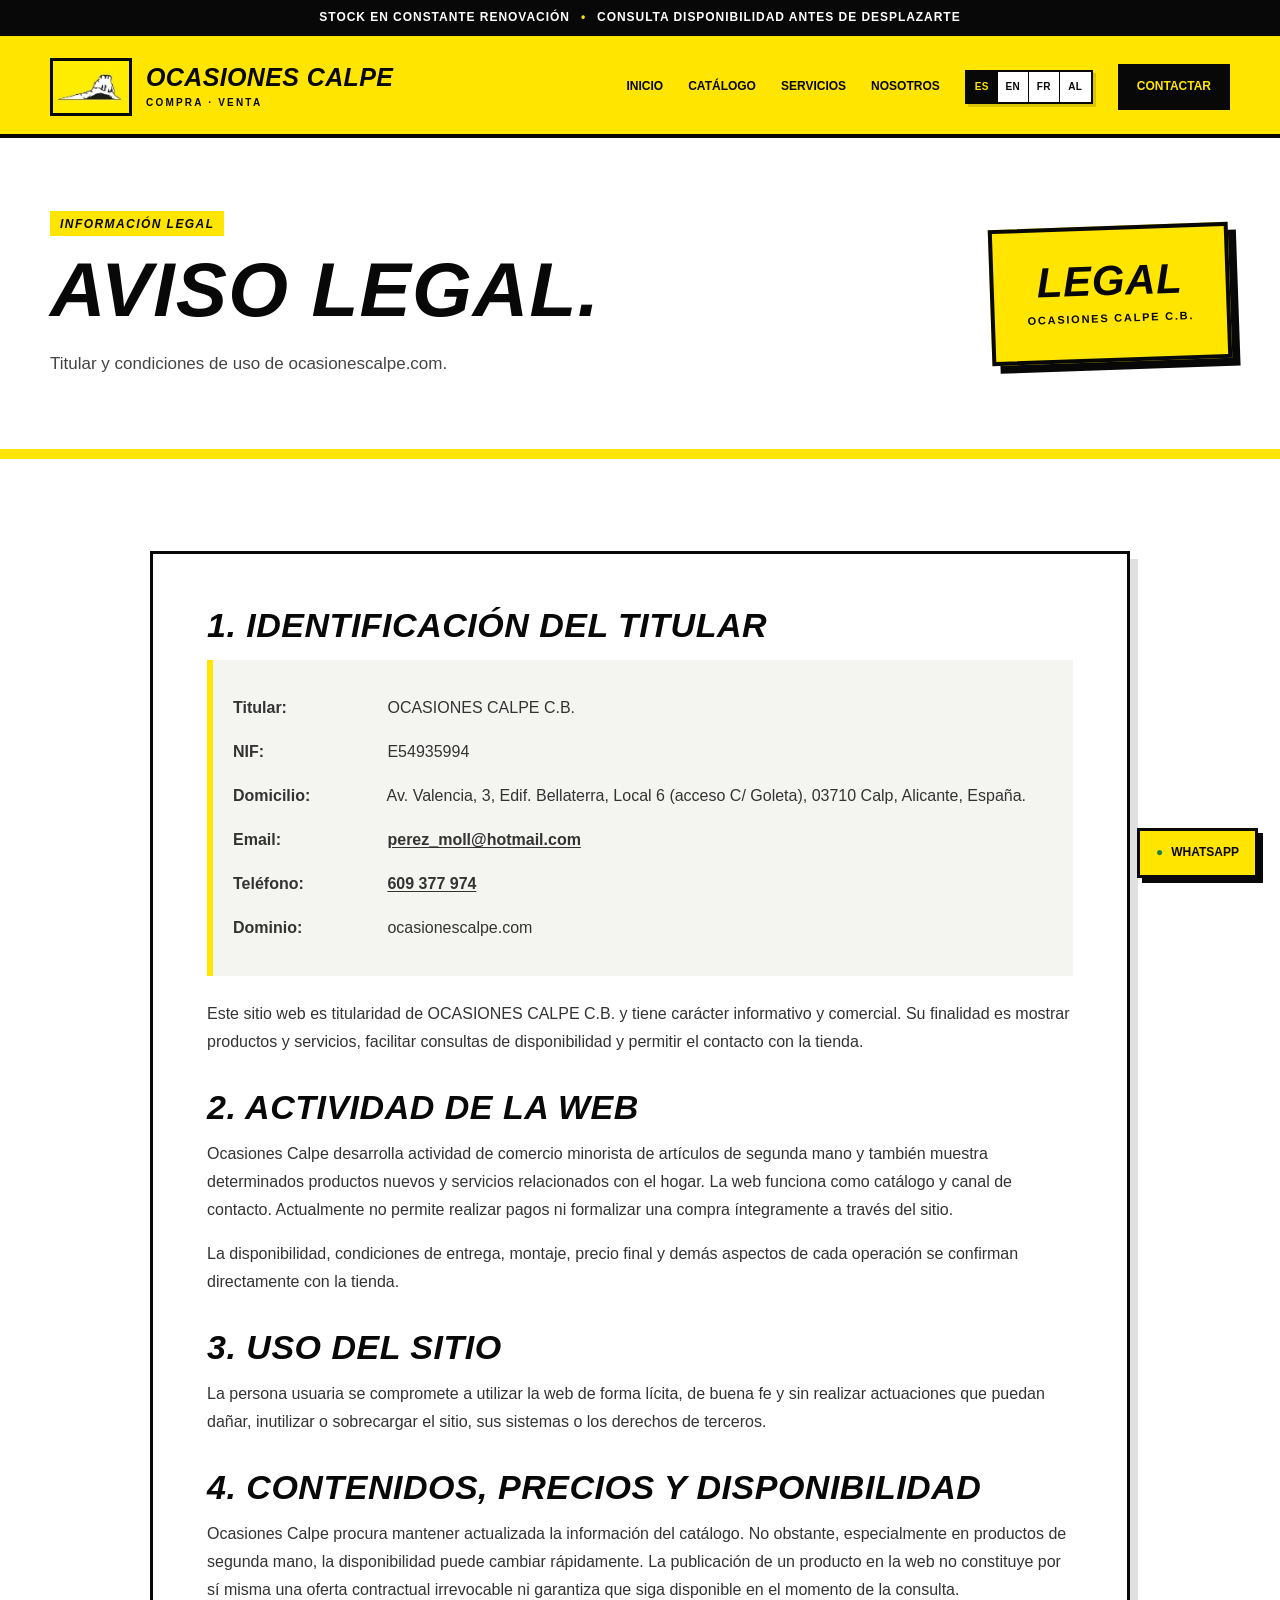
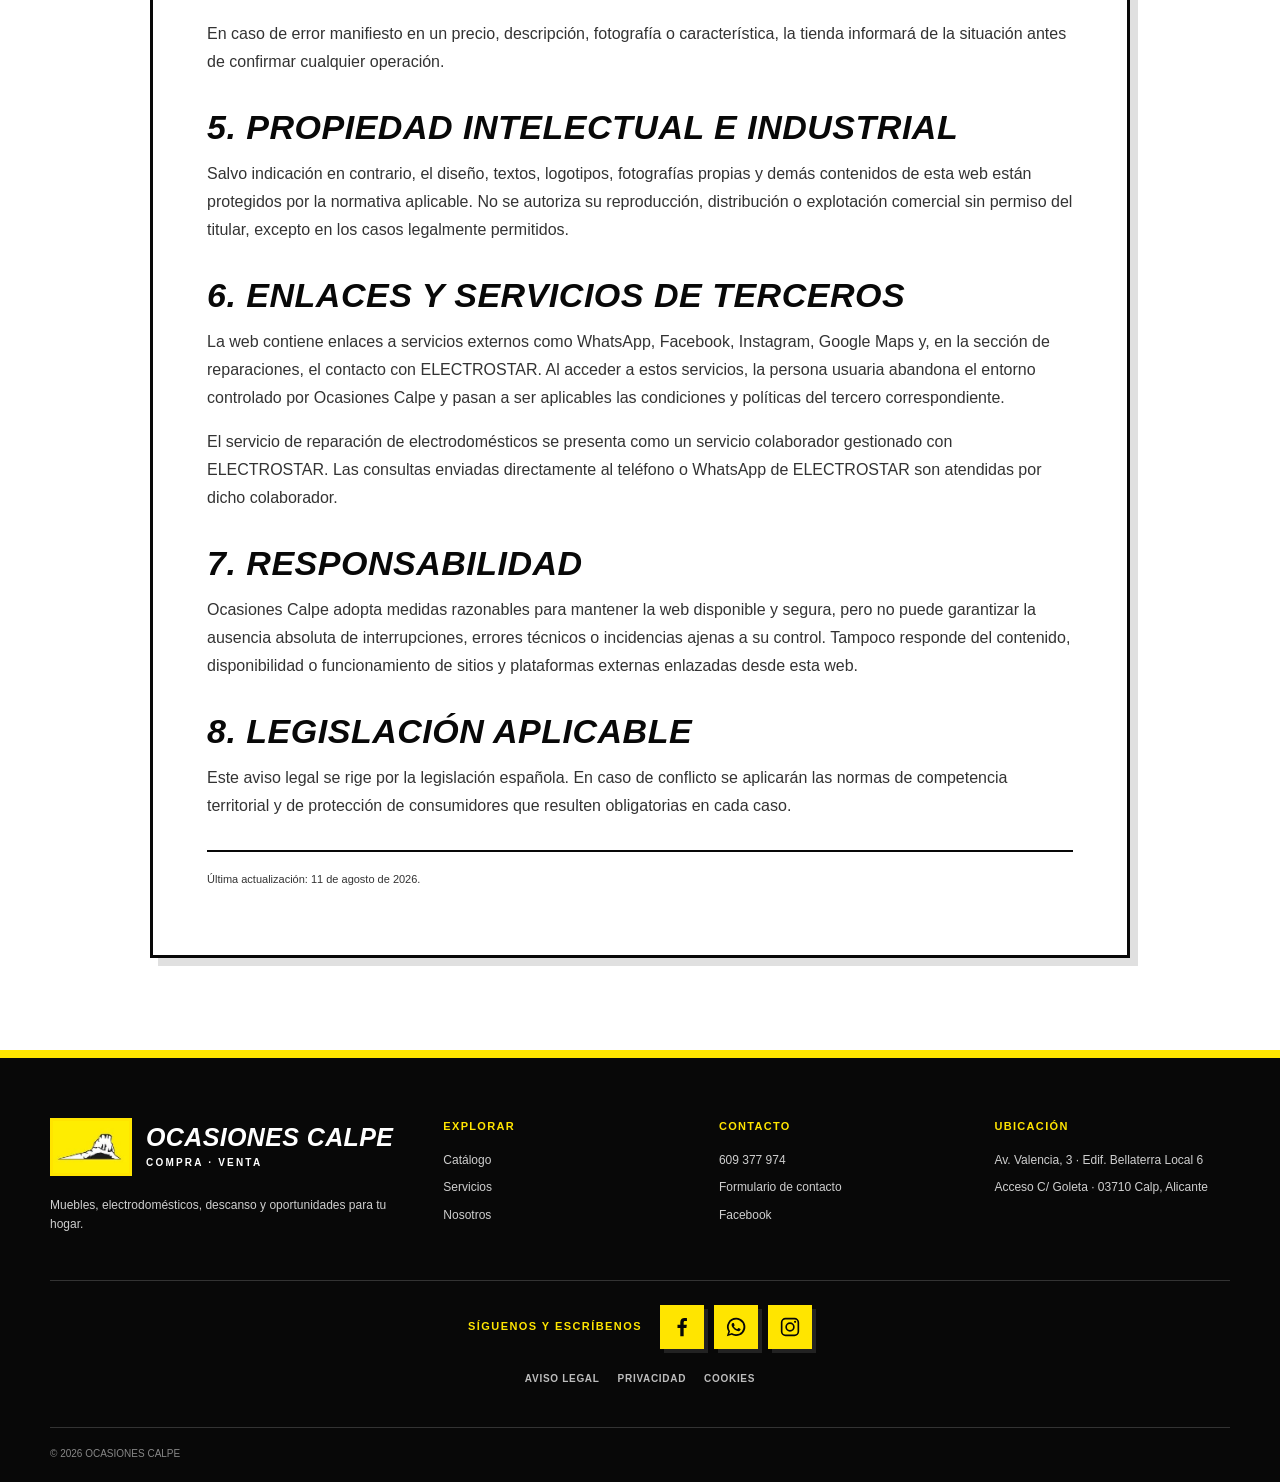
==== commit 3f9429e8: "Cambios varios" ====
--- a/aviso-legal.html
+++ b/aviso-legal.html
@@ -78,7 +78,7 @@
 <a href="privacidad.html">Privacidad</a>
 <a href="cookies.html">Cookies</a>
 </div>
-<div class="container footer-bottom"><span>© <span id="year"></span> Ocasiones Calpe</span><span>Diseño web a medida</span></div>
+<div class="container footer-bottom"><span>© <span id="year"></span> Ocasiones Calpe</span></div>
 </footer>
 
 <a aria-label="Contactar por WhatsApp" class="whatsapp-float js-whatsapp" data-message="Hola, he visto la web de Ocasiones Calpe y me gustaría hacer una consulta." href="#"><span>WhatsApp</span></a>
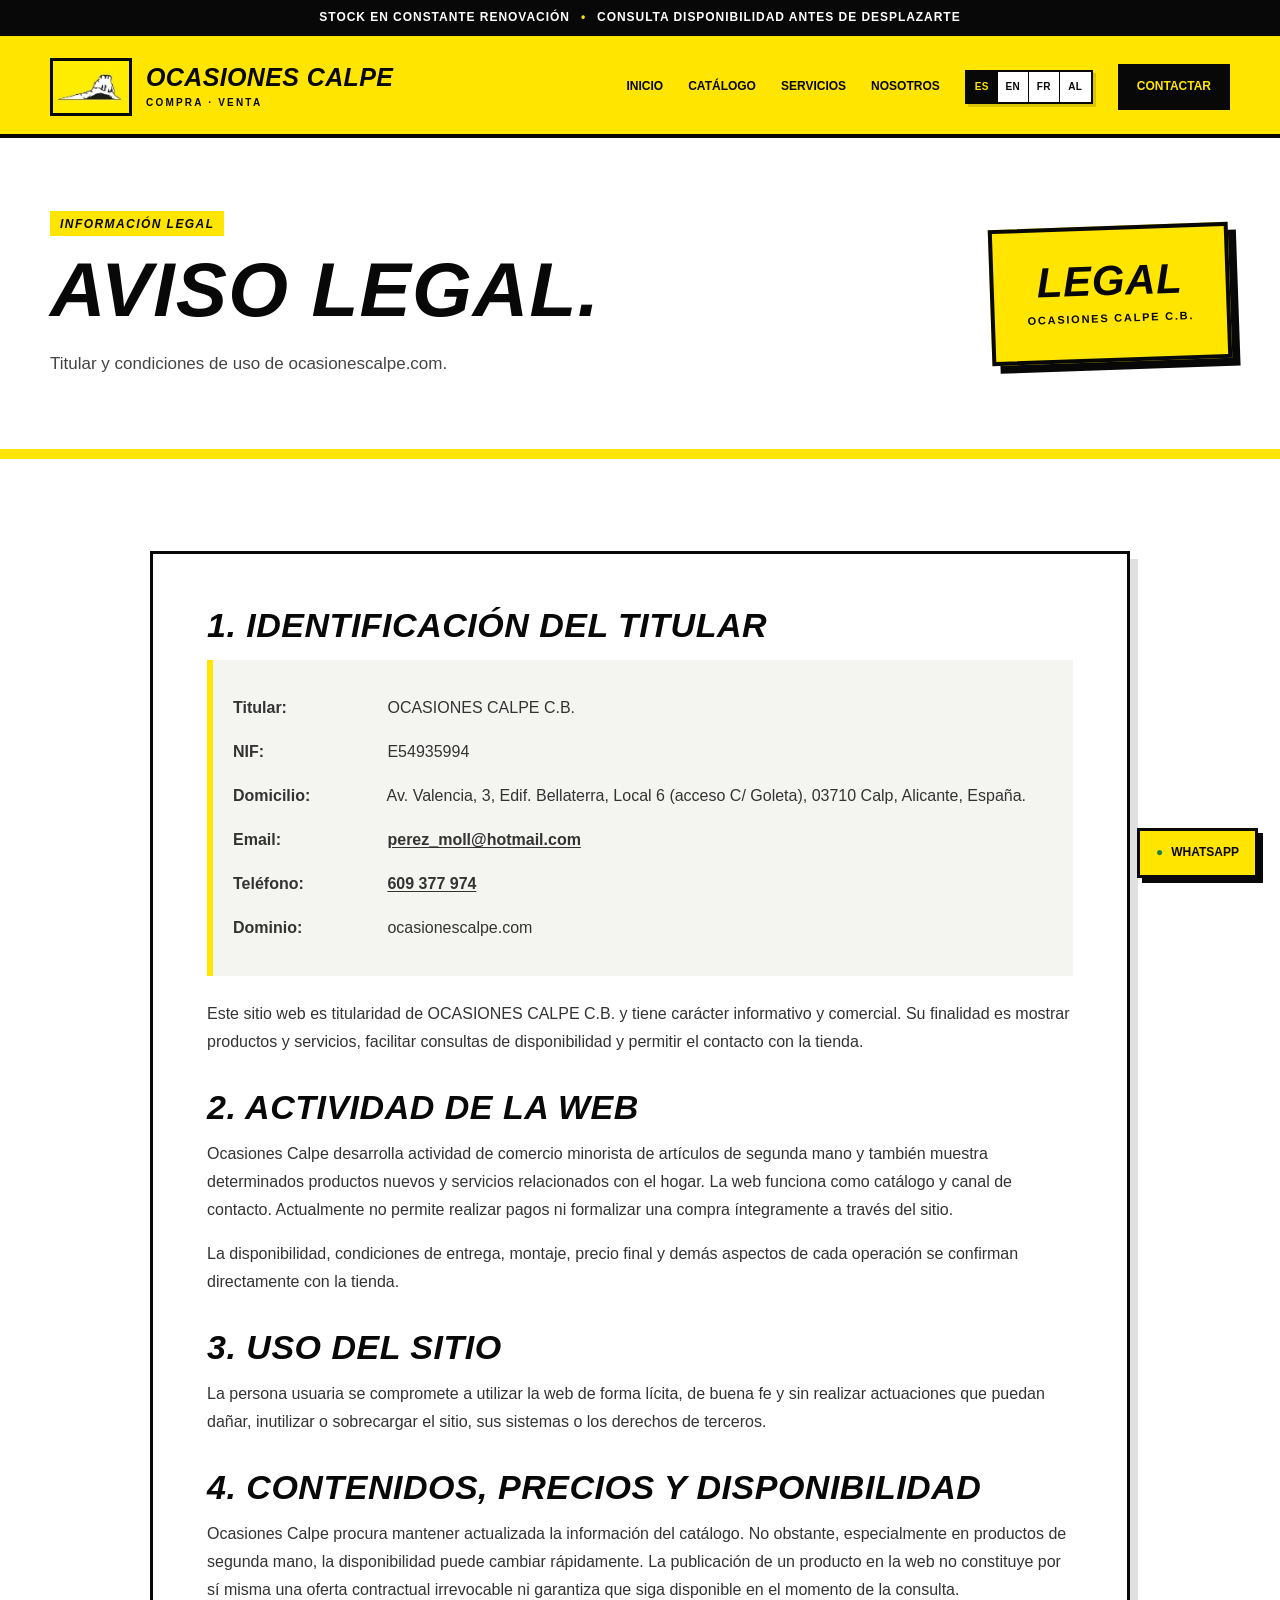
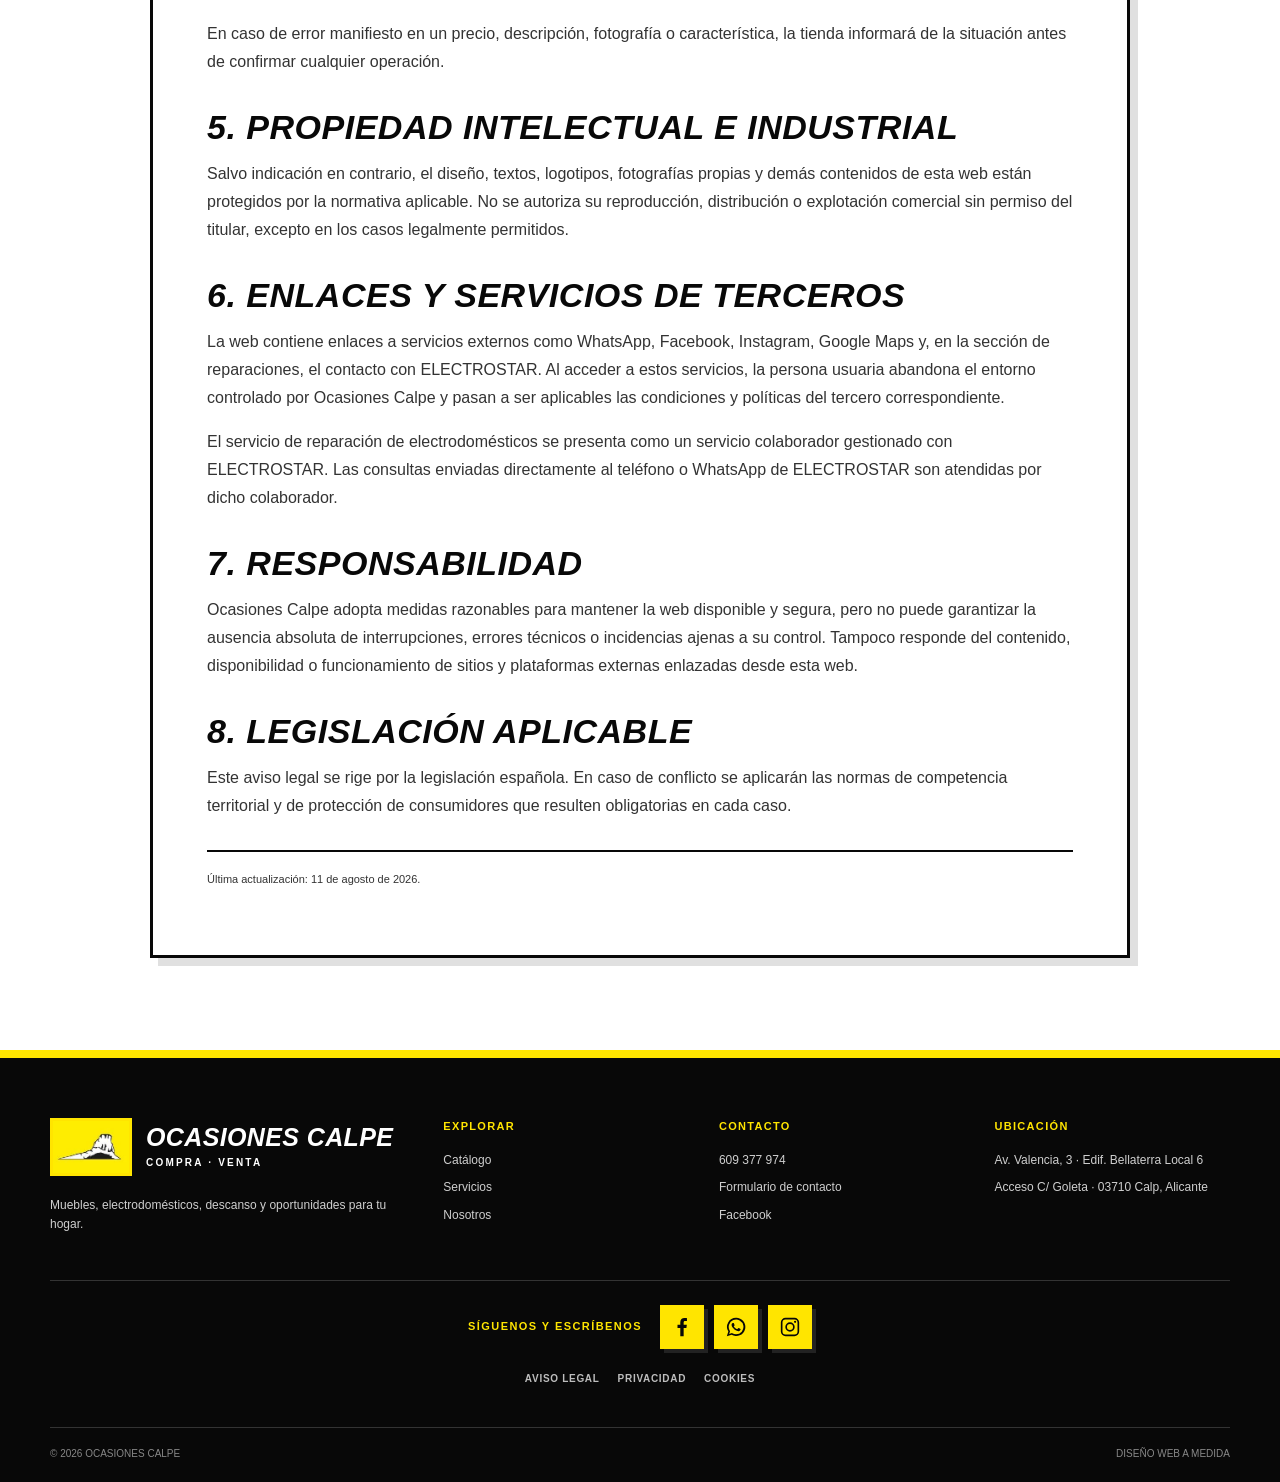
==== commit c030f137: "Add files via upload" ====
--- a/aviso-legal.html
+++ b/aviso-legal.html
@@ -8,6 +8,16 @@
 <title>Aviso legal | Ocasiones Calpe</title>
 <link href="styles.css" rel="stylesheet"/>
 <link href="assets/favicon.svg" rel="icon" type="image/svg+xml"/>
+
+<link href="https://ocasionescalpe.com/aviso-legal" rel="canonical"/>
+<meta content="index,follow,max-image-preview:large,max-snippet:-1,max-video-preview:-1" name="robots"/>
+<meta content="Aviso legal | Ocasiones Calpe" property="og:title"/>
+<meta content="Aviso legal e información identificativa de OCASIONES CALPE C.B., titular de ocasionescalpe.com." property="og:description"/>
+<meta content="https://ocasionescalpe.com/aviso-legal" property="og:url"/>
+<meta content="website" property="og:type"/>
+<meta content="https://ocasionescalpe.com/assets/fachada-ocasiones-calpe.png" property="og:image"/>
+<meta content="Ocasiones Calpe" property="og:site_name"/>
+<meta content="summary_large_image" name="twitter:card"/>
 </head>
 <body data-page="aviso_legal" data-legal-page="aviso_legal">
 <div class="announcement">
@@ -78,7 +88,7 @@
 <a href="privacidad.html">Privacidad</a>
 <a href="cookies.html">Cookies</a>
 </div>
-<div class="container footer-bottom"><span>© <span id="year"></span> Ocasiones Calpe</span></div>
+<div class="container footer-bottom"><span>© <span id="year"></span> Ocasiones Calpe</span><span>Diseño web a medida</span></div>
 </footer>
 
 <a aria-label="Contactar por WhatsApp" class="whatsapp-float js-whatsapp" data-message="Hola, he visto la web de Ocasiones Calpe y me gustaría hacer una consulta." href="#"><span>WhatsApp</span></a>
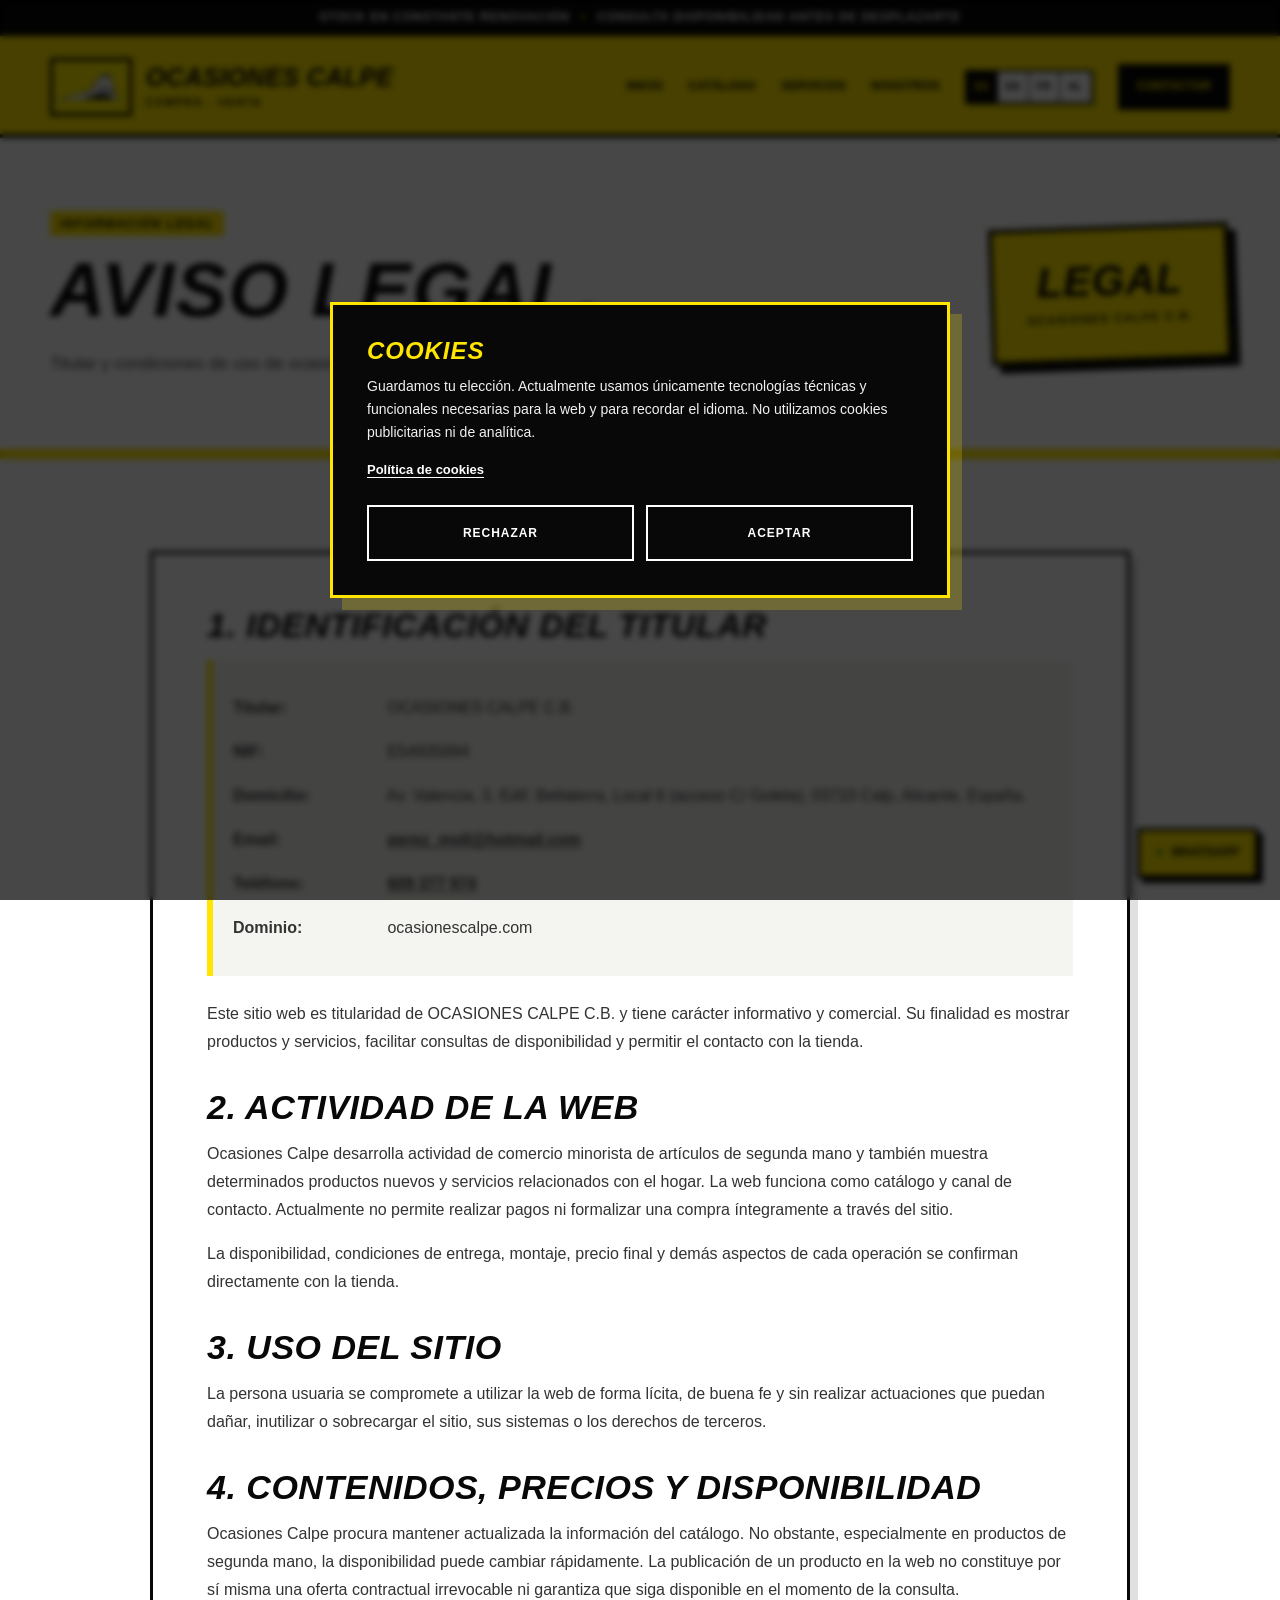
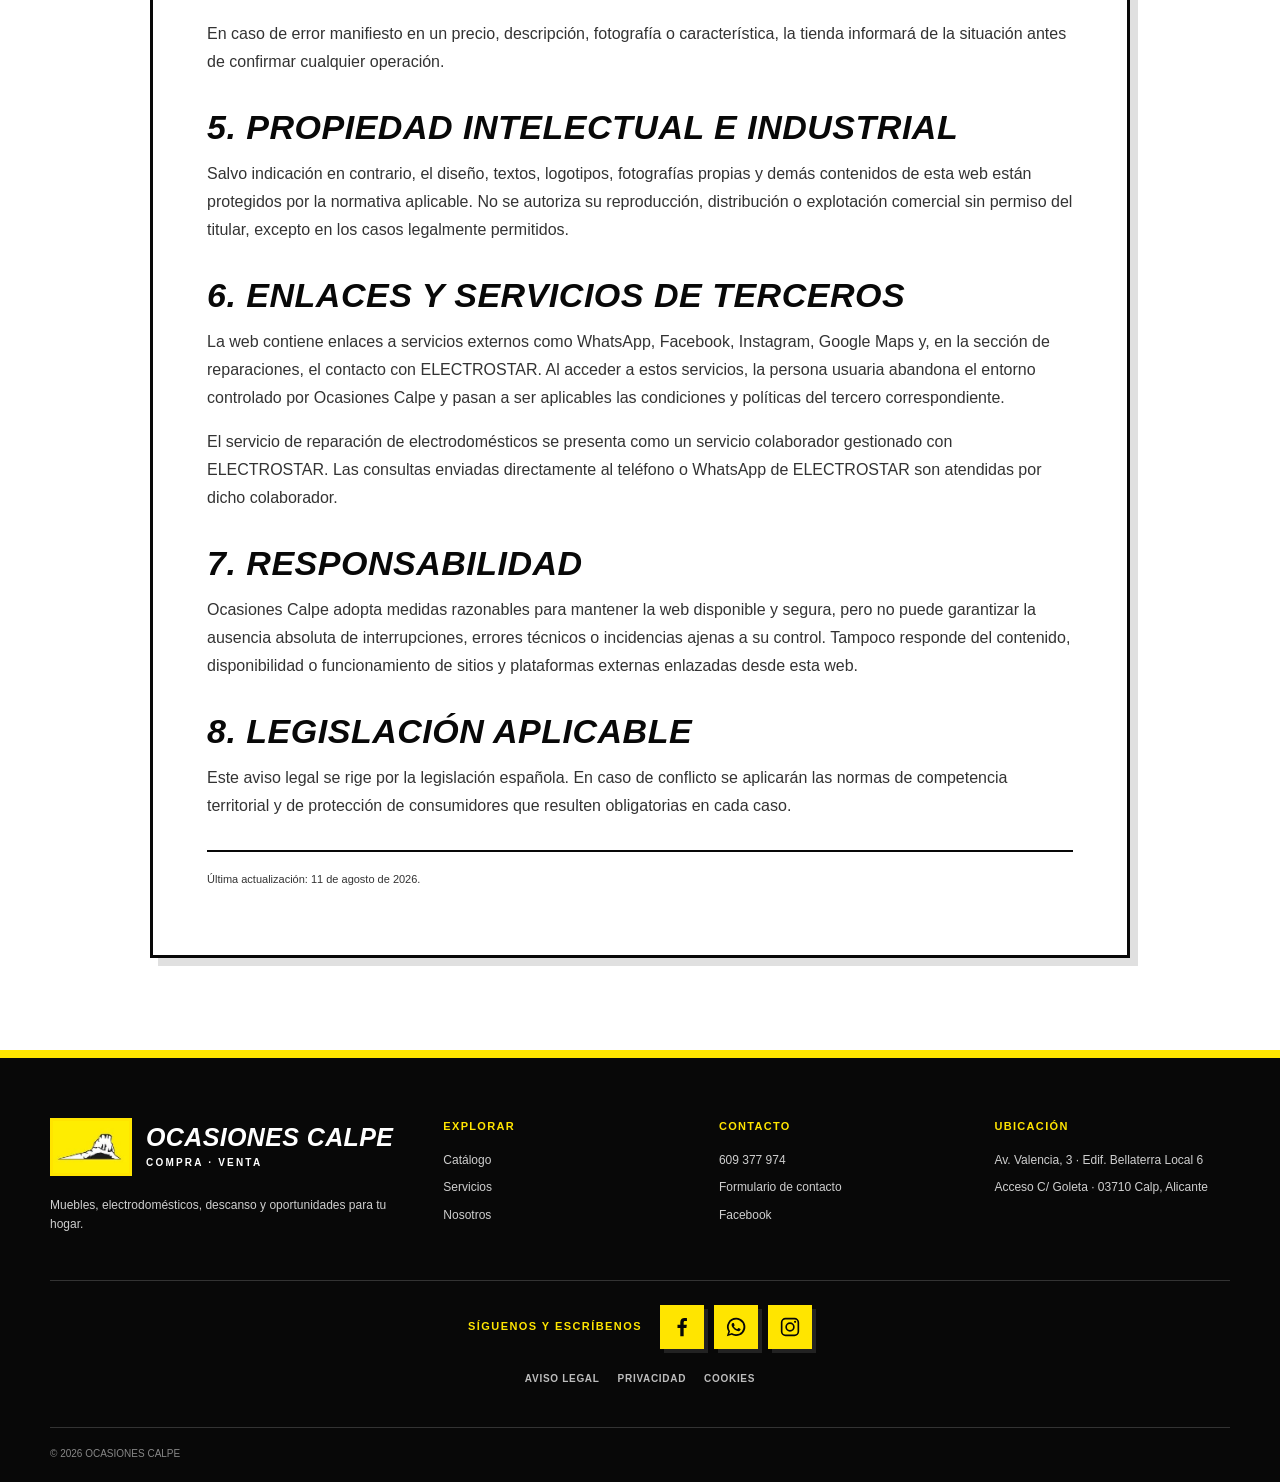
==== commit 97934e71: "Diseño web a medida out" ====
--- a/aviso-legal.html
+++ b/aviso-legal.html
@@ -7,7 +7,7 @@
 <meta content="#ffe500" name="theme-color"/>
 <title>Aviso legal | Ocasiones Calpe</title>
 <link href="styles.css" rel="stylesheet"/>
-<link href="assets/favicon.svg" rel="icon" type="image/svg+xml"/>
+<link href="assets/favicon-oc.png" rel="icon" type="image/png" sizes="512x512"/>
 
 <link href="https://ocasionescalpe.com/aviso-legal" rel="canonical"/>
 <meta content="index,follow,max-image-preview:large,max-snippet:-1,max-video-preview:-1" name="robots"/>
@@ -88,7 +88,7 @@
 <a href="privacidad.html">Privacidad</a>
 <a href="cookies.html">Cookies</a>
 </div>
-<div class="container footer-bottom"><span>© <span id="year"></span> Ocasiones Calpe</span><span>Diseño web a medida</span></div>
+<div class="container footer-bottom"><span>© <span id="year"></span> Ocasiones Calpe</span><span> </span></div>
 </footer>
 
 <a aria-label="Contactar por WhatsApp" class="whatsapp-float js-whatsapp" data-message="Hola, he visto la web de Ocasiones Calpe y me gustaría hacer una consulta." href="#"><span>WhatsApp</span></a>
--- a/styles.css
+++ b/styles.css
@@ -785,3 +785,130 @@
   .legal-document { padding: 22px 18px; }
   .legal-info-card strong { min-width: 0; display: block; margin-bottom: 2px; }
 }
+
+/* Popup de consentimiento de cookies */
+body.cookie-consent-open {
+  overflow: hidden;
+}
+
+.cookie-banner {
+  position: fixed;
+  z-index: 99999;
+  inset: 0;
+  display: flex;
+  align-items: center;
+  justify-content: center;
+  padding: 22px;
+  background: rgba(0, 0, 0, .72);
+  backdrop-filter: blur(3px);
+  -webkit-backdrop-filter: blur(3px);
+}
+
+.cookie-banner__inner {
+  width: min(620px, 100%);
+  max-height: calc(100vh - 44px);
+  overflow-y: auto;
+  padding: clamp(24px, 4vw, 34px);
+  border: 3px solid var(--yellow);
+  background: var(--black);
+  color: var(--white);
+  box-shadow: 12px 12px 0 rgba(255, 229, 0, .22);
+}
+
+.cookie-banner__title {
+  display: block;
+  margin-bottom: 12px;
+  color: var(--yellow);
+  font-family: Impact, "Arial Black", "Arial Narrow", sans-serif;
+  font-style: italic;
+  font-size: 24px;
+  line-height: 1;
+  letter-spacing: .04em;
+  text-transform: uppercase;
+}
+
+.cookie-banner__content p {
+  margin: 0 0 12px;
+  color: #f1f1f1;
+  font-size: 14px;
+  line-height: 1.65;
+}
+
+.cookie-banner__policy {
+  display: inline-block;
+  color: var(--white);
+  font-size: 13px;
+  font-weight: 800;
+  text-decoration: underline;
+  text-underline-offset: 3px;
+}
+
+.cookie-banner__policy:hover,
+.cookie-banner__policy:focus-visible {
+  color: var(--yellow);
+}
+
+.cookie-banner__actions {
+  display: grid;
+  grid-template-columns: 1fr 1fr;
+  gap: 12px;
+  margin-top: 24px;
+}
+
+.cookie-banner__button {
+  min-height: 56px;
+  padding: 12px 18px;
+  cursor: pointer;
+  border: 2px solid var(--white);
+  border-radius: 0;
+  background: transparent;
+  color: var(--white);
+  font: inherit;
+  font-size: 12px;
+  font-weight: 900;
+  letter-spacing: .08em;
+  text-transform: uppercase;
+  transition: background .15s ease, color .15s ease, border-color .15s ease;
+}
+
+.cookie-banner__button:hover,
+.cookie-banner__button:focus-visible {
+  border-color: var(--yellow);
+  background: var(--yellow);
+  color: var(--black);
+  outline: none;
+}
+
+.cookie-manage-button {
+  display: inline-flex;
+  margin-top: 12px;
+  padding: 11px 16px;
+  cursor: pointer;
+  border: 2px solid var(--black);
+  background: var(--yellow);
+  color: var(--black);
+  font: inherit;
+  font-size: 11px;
+  font-weight: 900;
+  letter-spacing: .05em;
+  text-transform: uppercase;
+}
+
+@media (max-width: 560px) {
+  .cookie-banner {
+    align-items: flex-end;
+    padding: 12px;
+  }
+
+  .cookie-banner__inner {
+    width: 100%;
+    max-height: calc(100vh - 24px);
+    padding: 22px 18px;
+    box-shadow: 6px 6px 0 rgba(255, 229, 0, .22);
+  }
+
+  .cookie-banner__actions {
+    grid-template-columns: 1fr;
+  }
+}
+
